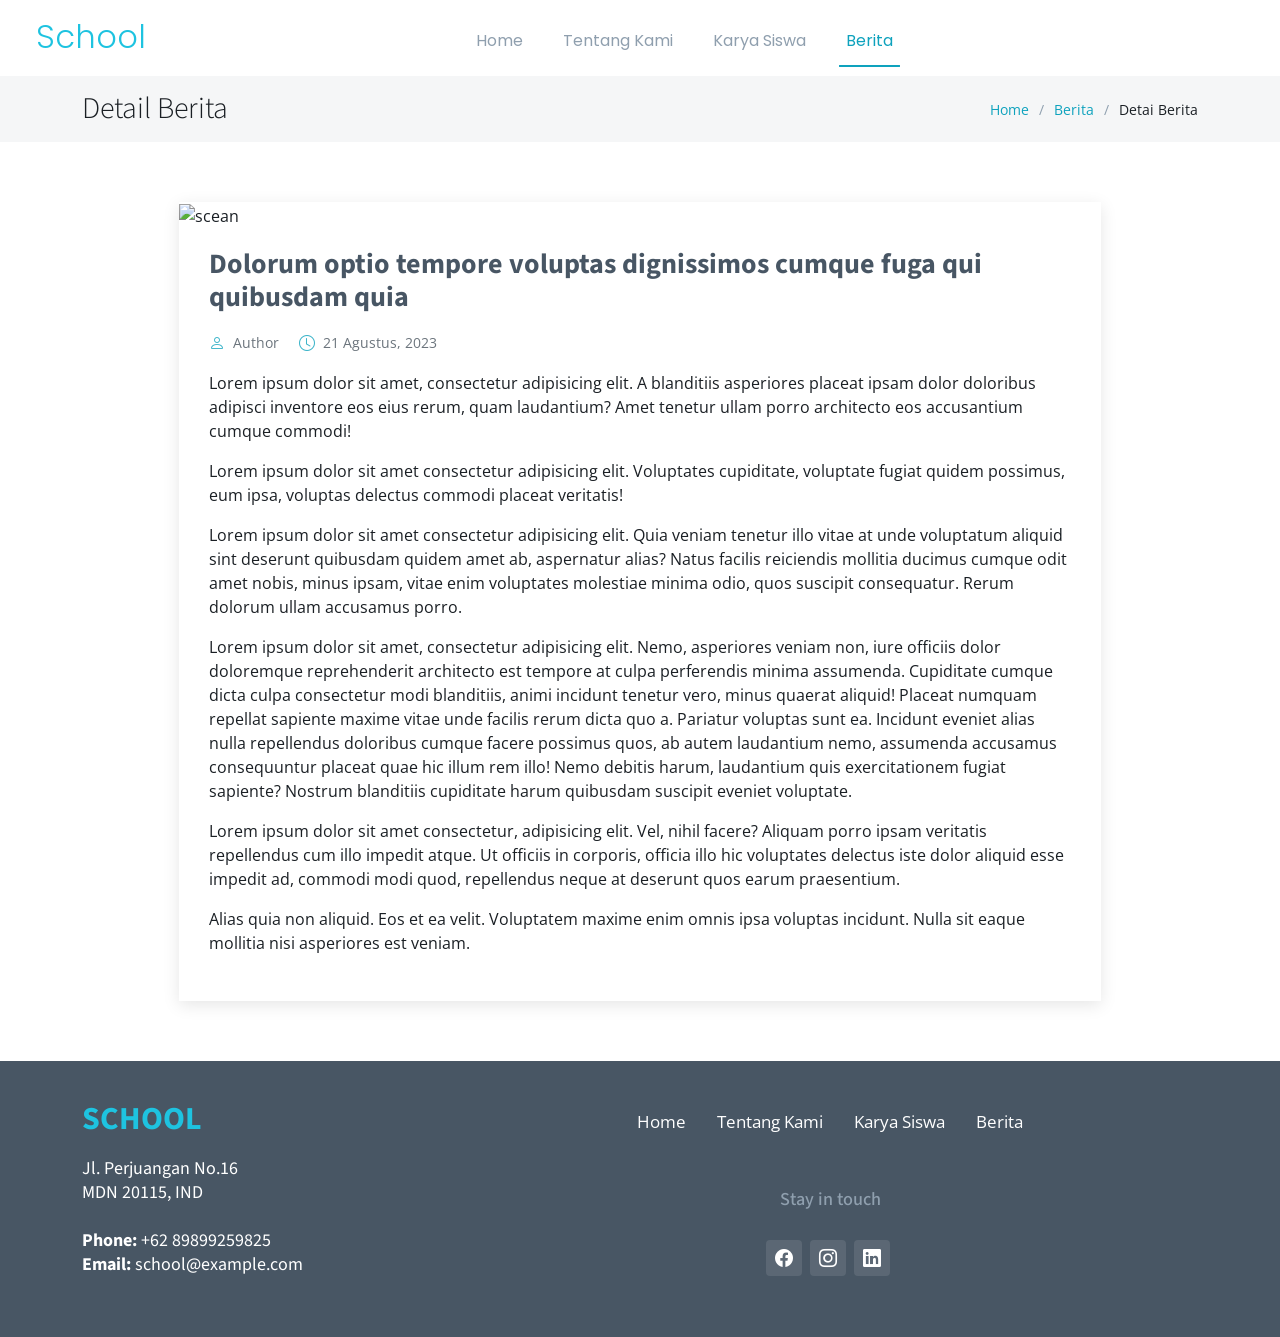
==== berita-detail.html @ 1b482c33 "Initial Commit" ====
<!DOCTYPE html>
<html lang="en">

<head>
  <meta charset="utf-8">
  <meta content="width=device-width, initial-scale=1.0" name="viewport">

  <title>Detail Berita</title>
  <meta content="" name="description">
  <meta content="" name="keywords">


  <link href="assets/img/icons8-popeye-office-m-32.png" rel="icon">

  <link rel="preconnect" href="https://fonts.googleapis.com">
  <link rel="preconnect" href="https://fonts.gstatic.com" crossorigin>
  <link
    href="https://fonts.googleapis.com/css2?family=Open+Sans:ital,wght@0,300;0,400;0,500;0,600;0,700;1,300;1,400;1,500;1,600;1,700&family=Poppins:ital,wght@0,300;0,400;0,500;0,600;0,700;1,300;1,400;1,500;1,600;1,700&family=Source+Sans+Pro:ital,wght@0,300;0,400;0,600;0,700;1,300;1,400;1,600;1,700&display=swap"
    rel="stylesheet">

  <link href="assets/vendor/bootstrap/css/bootstrap.min.css" rel="stylesheet">
  <link href="assets/vendor/bootstrap-icons/bootstrap-icons.css" rel="stylesheet">
  <link href="assets/vendor/aos/aos.css" rel="stylesheet">
  <link href="assets/vendor/glightbox/css/glightbox.min.css" rel="stylesheet">
  <link href="assets/vendor/swiper/swiper-bundle.min.css" rel="stylesheet">

  <link href="assets/css/variables.css" rel="stylesheet">
  <link href="assets/css/main.css" rel="stylesheet">

</head>

<body>

  <header id="header" class="header fixed-top" data-scrollto-offset="0">
    <div class="container-fluid d-flex align-items-center justify-content-between">

      <a href="index.html" class="logo d-flex align-items-center scrollto me-auto me-lg-0">
        <h1 class="ms-4">School</h1>
      </a>

      <nav id="navbar" class="navbar">
        <ul>

          <li><a href="index.html">Home</a></li>

          <li><a class="nav-link scrollto" href="index.html#tentang-kami">Tentang Kami</a></li>
          <li><a class="nav-link scrollto" href="index.html#karya-siswa">Karya Siswa</a></li>
          <li><a class="nav-link active" href="berita.html">Berita</a></li>
          </li>
        </ul>
        <i class="bi bi-list mobile-nav-toggle d-none"></i>
      </nav>

      <a class="btn-getstarted scrollto" style="opacity: 0;" href=""></a>

    </div>
  </header>

  <main id="main">

    <div class="breadcrumbs">
      <div class="container">

        <div class="d-flex justify-content-between align-items-center">
          <h2>Detail Berita</h2>
          <ol>
            <li><a href="index.html">Home</a></li>
            <li><a href="berita.html">Berita</a></li>
            <li>Detai Berita</li>
          </ol>
        </div>

      </div>
    </div>

    <section id="berita" class="berita">
      <div class="container" data-aos="fade-up">

        <div class="row g-5 d-flex justify-content-center">

          <div class="col-lg-10">

            <article class="berita-details">

              <div class="post-img">
                <img src="https://source.unsplash.com/TCpfPxKPOvk/1204x768" alt="scean" class="image-fluid">
              </div>

              <h2 class="title">Dolorum optio tempore voluptas dignissimos cumque fuga qui quibusdam quia</h2>

              <div class="meta-top">
                <ul>
                  <li class="d-flex align-items-center"><i class="bi bi-person"></i> <a
                      href="berita-details.html">Author</a></li>
                  <li class="d-flex align-items-center"><i class="bi bi-clock"></i> <a href="berita-details.html">
                      21 Agustus, 2023</a></li>
                </ul>
              </div>

              <div class="content">
                <p>
                  Lorem ipsum dolor sit amet, consectetur adipisicing elit. A blanditiis asperiores placeat ipsam dolor
                  doloribus adipisci inventore eos eius rerum, quam laudantium? Amet tenetur ullam porro architecto eos
                  accusantium cumque commodi!
                </p>

                <p>
                  Lorem ipsum dolor sit amet consectetur adipisicing elit. Voluptates cupiditate, voluptate fugiat
                  quidem possimus, eum ipsa, voluptas delectus commodi placeat veritatis!
                </p>
                <p>
                  Lorem ipsum dolor sit amet consectetur adipisicing elit. Quia veniam tenetur illo vitae at unde
                  voluptatum aliquid sint deserunt quibusdam quidem amet ab, aspernatur alias? Natus facilis reiciendis
                  mollitia ducimus cumque odit amet nobis, minus ipsam, vitae enim voluptates molestiae minima odio,
                  quos suscipit consequatur. Rerum dolorum ullam accusamus porro.
                </p>
                <p>
                  Lorem ipsum dolor sit amet, consectetur adipisicing elit. Nemo, asperiores veniam non, iure officiis
                  dolor doloremque reprehenderit architecto est tempore at culpa perferendis minima assumenda.
                  Cupiditate cumque dicta culpa consectetur modi blanditiis, animi incidunt tenetur vero, minus quaerat
                  aliquid! Placeat numquam repellat sapiente maxime vitae unde facilis rerum dicta quo a. Pariatur
                  voluptas sunt ea. Incidunt eveniet alias nulla repellendus doloribus cumque facere possimus quos, ab
                  autem laudantium nemo, assumenda accusamus consequuntur placeat quae hic illum rem illo! Nemo debitis
                  harum, laudantium quis exercitationem fugiat sapiente? Nostrum blanditiis cupiditate harum quibusdam
                  suscipit eveniet voluptate.
                </p>
                <p>
                  Lorem ipsum dolor sit amet consectetur, adipisicing elit. Vel, nihil facere? Aliquam porro ipsam
                  veritatis repellendus cum illo impedit atque. Ut officiis in corporis, officia illo hic voluptates
                  delectus iste dolor aliquid esse impedit ad, commodi modi quod, repellendus neque at deserunt quos
                  earum praesentium.</p>
                <p>
                  Alias quia non aliquid. Eos et ea velit. Voluptatem maxime enim omnis ipsa voluptas incidunt. Nulla
                  sit eaque mollitia nisi asperiores est veniam.
                </p>

              </div>

            </article>
          </div>
        </div>

      </div>
    </section>

  </main>
  <footer id="footer" class="footer">

    <div class="footer-content">
      <div class="container">
        <div class="row">

          <div class="col-lg-4 col-md-6">
            <div class="footer-info">
              <h3>School</h3>
              <p>
                Jl. Perjuangan No.16 <br>
                MDN 20115, IND<br><br>
                <strong>Phone:</strong> +62 89899259825<br>
                <strong>Email:</strong> school@example.com<br>
              </p>
            </div>
          </div>
          <div class="col-lg-8 text-center">
            <ul class="list-unstyled nav-links mb-4">
              <li><a href="#">Home</a></li>
              <li><a href="#">Tentang Kami</a></li>
              <li><a href="#">Karya Siswa</a></li>
              <li><a href="#">Berita</a></li>
            </ul>
            <div class="sit">
              <h4>Stay in touch</h4>
            </div>
            <div class="social-links mb-3 mb-lg-0 text-center">
              <a href="#" class="facebook"><i class="bi bi-facebook"></i></a>
              <a href="#" class="instagram"><i class="bi bi-instagram"></i></a>
              <a href="#" class="linkedin"><i class="bi bi-linkedin"></i></a>
            </div>
          </div>
        </div>
      </div>
    </div>
    </div>
  </footer>

  <a href="#" class="scroll-top d-flex align-items-center justify-content-center"><i
      class="bi bi-arrow-up-short"></i></a>

  <div id="preloader"></div>

  <script src="assets/vendor/bootstrap/js/bootstrap.bundle.min.js"></script>
  <script src="assets/vendor/aos/aos.js"></script>
  <script src="assets/vendor/glightbox/js/glightbox.min.js"></script>
  <script src="assets/vendor/isotope-layout/isotope.pkgd.min.js"></script>
  <script src="assets/vendor/swiper/swiper-bundle.min.js"></script>

  <script src="assets/js/main.js"></script>

</body>

</html>
---- assets/css/variables.css ----
:root {

  /* Fonts */
  --font-default: 'Open Sans', system-ui, -apple-system, "Segoe UI", Roboto, "Helvetica Neue", Arial, "Noto Sans", "Liberation Sans", sans-serif, "Apple Color Emoji", "Segoe UI Emoji", "Segoe UI Symbol", "Noto Color Emoji";
  --font-primary: 'Source Sans Pro', sans-serif;
  --font-secondary: 'Poppins', sans-serif;

  /* Default text color */
  --color-default: #1a1f24;
  --color-default-rgb: 26, 31, 36;

  /* Defult links color */
  --color-links: #0ea2bd;
  --color-links-hover: #1ec3e0;

  /* Primay colors */
  --color-primary: #0ea2bd;
  --color-primary-light: #1ec3e0;
  --color-primary-dark: #0189a1;

  --color-primary-rgb: 14, 162, 189;
  --color-primary-light-rgb: 30, 195, 224;
  --color-primary-dark-rgb: 1, 137, 161;

  /* Secondary colors */
  --color-secondary: #485664;
  --color-secondary-light: #8f9fae;
  --color-secondary-dark: #3a4753;

  --color-secondary-rgb: 72, 86, 100;
  --color-secondary-light-rgb: 143, 159, 174;
  --color-secondary-dark-rgb: 58, 71, 83;

  /* General colors */
  --color-blue: #0d6efd;
  --color-blue-rgb: 13, 110, 253;

  --color-indigo: #6610f2;
  --color-indigo-rgb: 102, 16, 242;

  --color-purple: #6f42c1;
  --color-purple-rgb: 111, 66, 193;

  --color-pink: #f3268c;
  --color-pink-rgb: 243, 38, 140;

  --color-red: #df1529;
  --color-red-rgb: 223, 21, 4;

  --color-orange: #fd7e14;
  --color-orange-rgb: 253, 126, 20;

  --color-yellow: #ffc107;
  --color-yellow-rgb: 255, 193, 7;

  --color-green: #059652;
  --color-green-rgb: 5, 150, 82;

  --color-teal: #20c997;
  --color-teal-rgb: 32, 201, 151;

  --color-cyan: #0dcaf0;
  --color-cyan-rgb: 13, 202, 240;

  --color-white: #ffffff;
  --color-white-rgb: 255, 255, 255;

  --color-gray: #6c757d;
  --color-gray-rgb: 108, 117, 125;

  --color-black: #000000;
  --color-black-rgb: 0, 0, 0;

}

/*--------------------------------------------------------------
# 2. Override default Bootstrap variables
--------------------------------------------------------------*/
:root {

  --bs-blue: var(--color-blue);
  --bs-indigo: var(--color-indigo);
  --bs-purple: var(--color-purple);
  --bs-pink: var(--color-pink);
  --bs-red: var(--color-red);
  --bs-orange: var(--color-orange);
  --bs-yellow: var(--color-yellow);
  --bs-green: var(--color-green);
  --bs-teal: var(--color-teal);
  --bs-cyan: var(--color-cyan);
  --bs-white: var(--color-white);
  --bs-gray: var(--color-gray);
  --bs-gray-dark: #343a40;
  --bs-gray-100: #f8f9fa;
  --bs-gray-200: #e9ecef;
  --bs-gray-300: #dee2e6;
  --bs-gray-400: #ced4da;
  --bs-gray-500: #adb5bd;
  --bs-gray-600: #6c757d;
  --bs-gray-700: #495057;
  --bs-gray-800: #343a40;
  --bs-gray-900: #212529;
  --bs-primary: var(--color-blue);
  --bs-secondary: var(--color-blue);
  --bs-success: #198754;
  --bs-info: #0dcaf0;
  --bs-warning: #ffc107;
  --bs-danger: #dc3545;
  --bs-light: #f8f9fa;
  --bs-dark: #212529;
  --bs-primary-rgb: var(--color-primary-rgb);
  --bs-secondary-rgb: var(--color-secondary-rgb);
  --bs-success-rgb: 25, 135, 84;
  --bs-info-rgb: 13, 202, 240;
  --bs-warning-rgb: 255, 193, 7;
  --bs-danger-rgb: 220, 53, 69;
  --bs-light-rgb: 248, 249, 250;
  --bs-dark-rgb: 33, 37, 41;
  --bs-white-rgb: var(--color-white-rgb);
  --bs-black-rgb: var(--color-black-rgb);
  --bs-body-color-rgb: var(--color-default-rgb);
  --bs-body-bg-rgb: 255, 255, 255;
  --bs-font-sans-serif: var(--font-default);
  --bs-font-monospace: SFMono-Regular, Menlo, Monaco, Consolas, "Liberation Mono", "Courier New", monospace;
  --bs-gradient: linear-gradient(180deg, rgba(255, 255, 255, 0.15), rgba(255, 255, 255, 0));
  --bs-body-font-family: var(--font-default);
  --bs-body-font-size: 1rem;
  --bs-body-font-weight: 400;
  --bs-body-line-height: 1.5;
  --bs-body-color: var(--color-default);
  --bs-body-bg: #fff;

}

/*--------------------------------------------------------------
# 3. Set color and background class names
--------------------------------------------------------------*/
/* Fonts */
.font-default {
  font-family: var(--font-default) !important;
}

.font-primary {
  font-family: var(--font-primary) !important;
}

.font-secondary {
  font-family: var(--font-secondary) !important;
}

/* Text Colors */
.color-default {
  color: var(--color-default) !important;
}

.color-links {
  color: var(--color-links) !important;
}

.color-links:hover {
  color: var(--color-links-hover) !important;
}

.color-primary {
  color: var(--color-primary) !important;
}

.color-primary-light {
  color: var(--color-primary-light) !important;
}

.color-primary-dark {
  color: var(--color-primary-dark) !important;
}

.color-secondary {
  color: var(--color-secondary) !important;
}

.color-secondary-light {
  color: var(--color-secondary-light) !important;
}

.color-secondary-dark {
  color: var(--color-secondary-dark) !important;
}

.color-blue {
  color: var(--color-blue) !important;
}

.color-indigo {
  color: var(--color-indigo) !important;
}

.color-purple {
  color: var(--color-purple) !important;
}

.color-pink {
  color: var(--color-pink) !important;
}

.color-red {
  color: var(--color-red) !important;
}

.color-orange {
  color: var(--color-orange) !important;
}

.color-yellow {
  color: var(--color-yellow) !important;
}

.color-green {
  color: var(--color-green) !important;
}

.color-teal {
  color: var(--color-teal) !important;
}

.color-cyan {
  color: var(--color-cyan) !important;
}

.color-white {
  color: var(--color-white) !important;
}

.color-gray {
  color: var(--color-gray) !important;
}

.color-black {
  color: var(--color-black) !important;
}

/* Background Colors */
.bg-default {
  background-color: var(--color-default) !important;
}

.bg-primary {
  background-color: var(--color-primary) !important;
}

.bg-primary-light {
  background-color: var(--color-primary-light) !important;
}

.bg-primary-dark {
  background-color: var(--color-primary-dark) !important;
}

.bg-secondary {
  background-color: var(--color-secondary) !important;
}

.bg-secondary-light {
  background-color: var(--color-secondary-light) !important;
}

.bg-secondary-dark {
  background-color: var(--color-secondary-dark) !important;
}

.bg-blue {
  background-color: var(--color-blue) !important;
}

.bg-indigo {
  background-color: var(--color-indigo) !important;
}

.bg-purple {
  background-color: var(--color-purple) !important;
}

.bg-pink {
  background-color: var(--color-pink) !important;
}

.bg-red {
  background-color: var(--color-red) !important;
}

.bg-orange {
  background-color: var(--color-orange) !important;
}

.bg-yellow {
  background-color: var(--color-yellow) !important;
}

.bg-green {
  background-color: var(--color-green) !important;
}

.bg-teal {
  background-color: var(--color-teal) !important;
}

.bg-cyan {
  background-color: var(--color-cyan) !important;
}

.bg-white {
  background-color: var(--color-white) !important;
}

.bg-gray {
  background-color: var(--color-gray) !important;
}

.bg-black {
  background-color: var(--color-black) !important;
}
---- assets/css/main.css ----
/*--------------------------------------------------------------
# General
--------------------------------------------------------------*/
:root {
  scroll-behavior: smooth;
}

a {
  color: var(--color-links);
  text-decoration: none;
}

a:hover {
  color: var(--color-links-hover);
  text-decoration: none;
}

h1,
h2,
h3,
h4,
h5,
h6 {
  font-family: var(--font-primary);
}

/*--------------------------------------------------------------
# Preloader
--------------------------------------------------------------*/
/* #preloader {
  position: fixed;
  inset: 0;
  z-index: 9999;
  overflow: hidden;
  background: var(--color-white);
  transition: all 0.6s ease-out;
  width: 100%;
  height: 100vh;
}

#preloader:before,
#preloader:after {
  content: "";
  position: absolute;
  border: 4px solid var(--color-primary);
  border-radius: 50%;
  animation: animate-preloader 2s cubic-bezier(0, 0.2, 0.8, 1) infinite;
}

#preloader:after {
  animation-delay: -0.5s;
} */

@keyframes animate-preloader {
  0% {
    width: 10px;
    height: 10px;
    top: calc(50% - 5px);
    left: calc(50% - 5px);
    opacity: 1;
  }

  100% {
    width: 72px;
    height: 72px;
    top: calc(50% - 36px);
    left: calc(50% - 36px);
    opacity: 0;
  }
}

/*--------------------------------------------------------------
# Sections & Section Header
--------------------------------------------------------------*/
section {
  padding: 60px 0;
  overflow: hidden;
}

.section-header {
  text-align: center;
  padding-bottom: 40px;
}

.section-header h2 {
  font-size: 48px;
  font-weight: 300;
  margin-bottom: 20px;
  color: var(--color-secondary);
}

.section-header p {
  margin: 0 auto;
  color: var(--color-secondary-light);
}

@media (min-width: 1280px) {
  .section-header p {
    max-width: 80%;
  }
}

/*--------------------------------------------------------------
# Breadcrumbs
--------------------------------------------------------------*/
.breadcrumbs {
  padding: 15px 0;
  background: rgba(var(--color-secondary-rgb), 0.05);
  min-height: 40px;
  margin-top: 76px;
}

.breadcrumbs h2 {
  font-size: 30px;
  font-weight: 300;
  margin: 0;
}

.breadcrumbs ol {
  display: flex;
  flex-wrap: wrap;
  list-style: none;
  padding: 0;
  margin: 0;
  font-size: 14px;
}

.breadcrumbs ol li+li {
  padding-left: 10px;
}

.breadcrumbs ol li+li::before {
  display: inline-block;
  padding-right: 10px;
  color: var(--color-secondary-light);
  content: "/";
}

@media (max-width: 992px) {
  .breadcrumbs .d-flex {
    display: block !important;
  }

  .breadcrumbs h2 {
    margin-bottom: 10px;
    font-size: 24px;
  }

  .breadcrumbs ol {
    display: block;
  }

  .breadcrumbs ol li {
    display: inline-block;
  }
}

/*--------------------------------------------------------------
# Scroll top button
--------------------------------------------------------------*/
.scroll-top {
  position: fixed;
  visibility: hidden;
  opacity: 0;
  right: 15px;
  bottom: 15px;
  z-index: 995;
  background: var(--color-primary);
  width: 40px;
  height: 40px;
  border-radius: 4px;
  transition: all 0.4s;
}

.scroll-top i {
  font-size: 24px;
  color: var(--color-white);
  line-height: 0;
}

.scroll-top:hover {
  background: rgba(var(--color-primary-rgb), 0.85);
  color: var(--color-white);
}

.scroll-top.active {
  visibility: visible;
  opacity: 1;
}

/*--------------------------------------------------------------
# Disable aos animation delay on mobile devices
--------------------------------------------------------------*/
@media screen and (max-width: 768px) {
  [data-aos-delay] {
    transition-delay: 0 !important;
  }
}

/*--------------------------------------------------------------
# Header
--------------------------------------------------------------*/
.header {
  padding: 15px 0;
  transition: all 0.5s;
  z-index: 997;
}

.header.sticked {
  background: var(--color-white);
  box-shadow: 0px 2px 20px rgba(var(--color-secondary-rgb), 0.1);
}

.header .logo img {
  max-height: 40px;
  margin-right: 6px;
}

.header .logo h1 {
  font-size: 32px;
  font-weight: 300;
  color: var(--color-primary-light);
  font-family: var(--font-secondary);
}

.header .logo h1 span {
  color: var(--color-primary);
  font-weight: 500;
}

.header .btn-getstarted,
.header .btn-getstarted:focus {
  font-size: 16px;
  color: var(--color-white);
  background: var(--color-primary);
  padding: 8px 23px;
  border-radius: 4px;
  transition: 0.3s;
  font-family: var(--font-secondary);
}

.header .btn-getstarted:hover,
.header .btn-getstarted:focus:hover {
  color: var(--color-white);
  background: rgba(var(--color-primary-rgb), 0.85);
}

@media (max-width: 1279px) {

  .header .btn-getstarted,
  .header .btn-getstarted:focus {
    margin-right: 50px;
  }
}

/*--------------------------------------------------------------
# Desktop Navigation 
--------------------------------------------------------------*/
@media (min-width: 1280px) {
  .navbar {
    padding: 0;
    position: relative;
  }

  .navbar ul {
    margin: 0;
    padding: 0;
    display: flex;
    list-style: none;
    align-items: center;
  }

  .navbar li {
    position: relative;
  }

  .navbar>ul>li {
    white-space: nowrap;
  }

  .navbar a,
  .navbar a:focus {
    display: flex;
    align-items: center;
    justify-content: space-between;
    padding: 14px 20px;
    font-family: var(--font-secondary);
    font-size: 16px;
    font-weight: 400;
    color: var(--color-secondary-light);
    white-space: nowrap;
    transition: 0.3s;
    position: relative;
  }

  .navbar a i,
  .navbar a:focus i {
    font-size: 12px;
    line-height: 0;
    margin-left: 5px;
  }

  .navbar>ul>li>a:before {
    content: "";
    position: absolute;
    width: 100%;
    height: 2px;
    bottom: 0;
    left: 0;
    background-color: var(--color-primary);
    visibility: hidden;
    transition: all 0.3s ease-in-out 0s;
    transform: scaleX(0);
    transition: all 0.3s ease-in-out 0s;
  }

  .navbar a:hover:before,
  .navbar li:hover>a:before,
  .navbar .active:before {
    visibility: visible;
    transform: scaleX(0.7);
  }

  .navbar a:hover,
  .navbar .active,
  .navbar .active:focus,
  .navbar li:hover>a {
    color: var(--color-primary);
  }

  .navbar .dropdown a:hover:before,
  .navbar .dropdown:hover>a:before,
  .navbar .dropdown .active:before {
    visibility: hidden;
  }

  .navbar .dropdown a:hover,
  .navbar .dropdown .active,
  .navbar .dropdown .active:focus,
  .navbar .dropdown:hover>a {
    color: var(--color-white);
    background: var(--color-secondary);
  }

  .navbar .dropdown ul {
    display: block;
    position: absolute;
    left: 0;
    top: 100%;
    margin: 0;
    padding: 0 0 10px 0;
    z-index: 99;
    opacity: 0;
    visibility: hidden;
    background: var(--color-secondary);
    transition: 0.3s;
  }

  .navbar .dropdown ul li {
    min-width: 200px;
  }

  .navbar .dropdown ul a {
    padding: 10px 20px;
    font-size: 15px;
    text-transform: none;
    font-weight: 400;
    color: rgba(var(--color-white-rgb), 0.5);
  }

  .navbar .dropdown ul a i {
    font-size: 12px;
  }

  .navbar .dropdown ul a:hover,
  .navbar .dropdown ul .active,
  .navbar .dropdown ul .active:hover,
  .navbar .dropdown ul li:hover>a {
    color: var(--color-white);
    background: var(--color-primary);
  }

  .navbar .dropdown:hover>ul {
    opacity: 1;
    visibility: visible;
  }

  .navbar .megamenu {
    position: static;
  }

  .navbar .megamenu ul {
    right: 0;
    padding: 10px;
    display: flex;
  }

  .navbar .megamenu ul li {
    flex: 1;
  }

  .navbar .megamenu ul li a,
  .navbar .megamenu ul li:hover>a {
    color: rgba(var(--color-white-rgb), 0.5);
    background: none;
  }

  .navbar .megamenu ul li a:hover,
  .navbar .megamenu ul li .active,
  .navbar .megamenu ul li .active:hover {
    color: var(--color-white);
    background: var(--color-primary);
  }

  .navbar .dropdown .dropdown ul {
    top: 0;
    left: calc(100% - 30px);
    visibility: hidden;
  }

  .navbar .dropdown .dropdown:hover>ul {
    opacity: 1;
    top: 0;
    left: 100%;
    visibility: visible;
  }
}

@media (min-width: 1280px) and (max-width: 1366px) {
  .navbar .dropdown .dropdown ul {
    left: -90%;
  }

  .navbar .dropdown .dropdown:hover>ul {
    left: -100%;
  }
}

/*--------------------------------------------------------------
# Mobile Navigation
--------------------------------------------------------------*/
@media (max-width: 1279px) {
  .navbar {
    position: fixed;
    top: 0;
    left: -100%;
    width: calc(100% - 70px);
    bottom: 0;
    transition: 0.3s;
    z-index: 9997;
  }

  .navbar ul {
    position: absolute;
    inset: 0;
    padding: 10px 0;
    margin: 0;
    background: rgba(var(--color-secondary-rgb), 0.9);
    overflow-y: auto;
    transition: 0.3s;
    z-index: 9998;
  }

  .navbar a,
  .navbar a:focus {
    display: flex;
    align-items: center;
    justify-content: space-between;
    padding: 12px 20px;
    font-size: 16px;
    font-weight: 500;
    color: rgba(var(--color-white-rgb), 0.7);
    white-space: nowrap;
    transition: 0.3s;
  }

  .navbar a i,
  .navbar a:focus i {
    font-size: 12px;
    line-height: 0;
    margin-left: 5px;
  }

  .navbar a:hover,
  .navbar .active,
  .navbar .active:focus,
  .navbar li:hover>a {
    color: var(--color-white);
  }

  .navbar .dropdown ul,
  .navbar .dropdown .dropdown ul {
    position: static;
    display: none;
    padding: 10px 0;
    margin: 10px 20px;
    transition: all 0.5s ease-in-out;
    border: 1px solid rgba(var(--color-secondary-light-rgb), 0.3);
  }

  .navbar .dropdown>.dropdown-active,
  .navbar .dropdown .dropdown>.dropdown-active {
    display: block;
  }

  .mobile-nav-toggle {
    display: block !important;
    color: var(--color-secondary);
    font-size: 28px;
    cursor: pointer;
    line-height: 0;
    transition: 0.5s;
    position: fixed;
    top: 20px;
    z-index: 9999;
    right: 20px;
  }

  .mobile-nav-toggle.bi-x {
    color: var(--color-white);
  }

  .mobile-nav-active {
    overflow: hidden;
    z-index: 9995;
    position: relative;
  }

  .mobile-nav-active .navbar {
    left: 0;
  }

  .mobile-nav-active .navbar:before {
    content: "";
    position: fixed;
    inset: 0;
    background: rgba(var(--color-secondary-rgb), 0.8);
    z-index: 9996;
  }
}

/*--------------------------------------------------------------
# Index
--------------------------------------------------------------*/

.hero-fullscreen {
  width: 100%;
  min-height: 100vh;
  background: url("../img/bubs.jpg") center center;
  background-size: cover;
  position: relative;
  padding: 120px 0 60px;
}


.hero-fullscreen:before {
  content: "";
  background: rgba(var(--color-black-rgb), 0.65);
  position: absolute;
  inset: 0;
}

@media (min-width: 1365px) {
  .hero-fullscreen {
    background-attachment: fixed;
  }
}

.hero-fullscreen h2 {
  margin: 0 0 10px 0;
  font-size: 48px;
  font-weight: 300;
  color: var(--bs-gray-100);
  font-family: var(--font-secondary);
}

.hero-fullscreen h2 span {
  color: var(--color-primary);
}

.hero-fullscreen p {
  color: var(--color-secondary-light);
  margin: 0 0 30px 0;
  font-size: 20px;
  font-weight: 400;
}

.hero-fullscreen .btn-get-started {
  font-size: 16px;
  font-weight: 400;
  display: inline-block;
  padding: 10px 28px;
  border-radius: 4px;
  transition: 0.5s;
  color: var(--color-white);
  background: var(--color-primary);
  font-family: var(--font-secondary);
}

.hero-fullscreen .btn-get-started:hover {
  background: rgba(var(--color-primary-rgb), 0.8);
}

.hero-fullscreen .btn-watch-video {
  font-size: 16px;
  transition: 0.5s;
  margin-left: 25px;
  font-family: var(--font-secondary);
  color: var(--color-secondary);
  font-weight: 600;
}

.hero-fullscreen .btn-watch-video i {
  color: var(--color-primary);
  font-size: 32px;
  transition: 0.3s;
  line-height: 0;
  margin-right: 8px;
}

.hero-fullscreen .btn-watch-video:hover {
  color: var(--color-primary);
}

.hero-fullscreen .btn-watch-video:hover i {
  color: rgba(var(--color-primary-rgb), 0.8);
}

@media (max-width: 640px) {
  .hero-fullscreen h2 {
    font-size: 32px;
  }

  .hero-fullscreen p {
    font-size: 18px;
    margin-bottom: 30px;
  }

  .hero-fullscreen .btn-get-started,
  .hero-fullscreen .btn-watch-video {
    font-size: 14px;
  }
}

/*--------------------------------------------------------------
# Static Hero Section
--------------------------------------------------------------*/
.hero-static {
  width: 100%;
  min-height: 50vh;
  background: url("../img/hero-bg.png") center center;
  background-size: cover;
  position: relative;
  padding: 120px 0 60px;
}

.hero-static h2 {
  margin: 0 0 10px 0;
  font-size: 48px;
  font-weight: 300;
  color: var(--color-secondary);
  font-family: var(--font-secondary);
}

.hero-static h2 span {
  color: var(--color-primary);
}

.hero-static p {
  color: rgba(var(--color-secondary-rgb), 0.8);
  margin: 0 0 30px 0;
  font-size: 20px;
  font-weight: 400;
}

.hero-static .btn-get-started {
  font-size: 16px;
  font-weight: 400;
  display: inline-block;
  padding: 10px 28px;
  border-radius: 4px;
  transition: 0.5s;
  color: var(--color-white);
  background: var(--color-primary);
  font-family: var(--font-secondary);
}

.hero-static .btn-get-started:hover {
  background: rgba(var(--color-primary-rgb), 0.8);
}

.hero-static .btn-watch-video {
  font-size: 16px;
  transition: 0.5s;
  margin-left: 25px;
  font-family: var(--font-secondary);
  color: var(--color-secondary);
  font-weight: 600;
}

.hero-static .btn-watch-video i {
  color: var(--color-primary);
  font-size: 32px;
  transition: 0.3s;
  line-height: 0;
  margin-right: 8px;
}

.hero-static .btn-watch-video:hover {
  color: var(--color-primary);
}

.hero-static .btn-watch-video:hover i {
  color: rgba(var(--color-primary-rgb), 0.8);
}

@media (max-width: 640px) {
  .hero-static h2 {
    font-size: 32px;
  }

  .hero-static p {
    font-size: 18px;
    margin-bottom: 30px;
  }

  .hero-static .btn-get-started,
  .hero-static .btn-watch-video {
    font-size: 14px;
  }
}

/*--------------------------------------------------------------
# Featured Services Section
--------------------------------------------------------------*/
.featured-services .service-item {
  padding: 30px;
  transition: all ease-in-out 0.4s;
  background: var(--color-white);
  height: 100%;
}

.featured-services .service-item .icon {
  margin-bottom: 10px;
}

.featured-services .service-item .icon i {
  color: var(--color-primary);
  font-size: 36px;
  transition: 0.3s;
}

.featured-services .service-item h4 {
  font-weight: 600;
  margin-bottom: 15px;
  font-size: 24px;
}

.featured-services .service-item h4 a {
  color: var(--color-secondary);
  transition: ease-in-out 0.3s;
}

.featured-services .service-item p {
  line-height: 24px;
  font-size: 14px;
  margin-bottom: 0;
}

.featured-services .service-item:hover {
  transform: translateY(-10px);
  box-shadow: 0px 0 60px 0 rgba(var(--color-secondary-rgb), 0.1);
}

.featured-services .service-item:hover h4 a {
  color: var(--color-primary);
}

/*--------------------------------------------------------------
# About Section
--------------------------------------------------------------*/
.about .about-img {
  position: relative;
  margin: 60px 0 0 60px;
}

.about .about-img:before {
  position: absolute;
  inset: -60px 0 0 -60px;
  z-index: -1;
  content: "";
  background: url("../img/about-bg.png") top left;
  background-repeat: no-repeat;
}

@media (max-width: 575px) {
  .about .about-img {
    margin: 30px 0 0 30px;
  }

  .about .about-img:before {
    inset: -30px 0 0 -30px;
  }
}

.about h3 {
  color: var(--color-secondary);
  font-family: var(--font-secondary);
  font-weight: 300;
  font-size: 32px;
  margin-bottom: 20px;
}

@media (max-width: 768px) {
  .about h3 {
    font-size: 28px;
  }
}

.about .nav-pills {
  border-bottom: 1px solid rgba(var(--color-secondary-rgb), 0.2);
}

.about .nav-pills li+li {
  margin-left: 40px;
}

.about .nav-link {
  background: none;
  font-size: 18px;
  font-weight: 400;
  color: var(--color-secondary);
  padding: 12px 0;
  margin-bottom: -2px;
  border-radius: 0;
  font-family: var(--font-secondary);
}

.about .nav-link.active {
  color: var(--color-primary);
  background: none;
  border-bottom: 3px solid var(--color-primary);
}

@media (max-width: 575px) {
  .about .nav-link {
    font-size: 16px;
  }
}

.about .tab-content h4 {
  font-size: 18px;
  margin: 0;
  font-weight: 700;
  color: var(--color-secondary);
}

.about .tab-content i {
  font-size: 22px;
  line-height: 0;
  margin-right: 8px;
  color: var(--color-primary);
}

/*--------------------------------------------------------------
# Clients Section
--------------------------------------------------------------*/
.clients {
  padding: 0 0 60px 0;
}

.clients .swiper-slide img {
  opacity: 0.5;
  transition: 0.3s;
  filter: grayscale(100);
}

.clients .swiper-slide img:hover {
  filter: none;
  opacity: 1;
}

/*--------------------------------------------------------------
# Call To Action Section
--------------------------------------------------------------*/
.tentang-kami {
  padding: 0;
  margin-bottom: 60px;
}

.tentang-kami .container {
  padding: 80px;
  background: rgba(var(--color-secondary-rgb), 0.1);
  border-radius: 15px;
}

@media (max-width: 992px) {
  .tentang-kami .container {
    padding: 60px;
  }
}

.tentang-kami .content p {
  color: var(--color-secondary);
  font-weight: 600;
  font-size: 22px;
}

.tentang-kami .content .tentang-kami-btn {
  color: var(--color-white);
  font-weight: 500;
  font-size: 16px;
  display: inline-block;
  padding: 12px 40px;
  border-radius: 5px;
  transition: 0.5s;
  margin-top: 10px;
  background: rgba(var(--color-primary-dark-rgb), 0.9);
}

.tentang-kami span {
  color: var(--color-primary);
  font-weight: 500;
}

.tentang-kami h2 {
  padding-top: 75px;
  font-weight: 500;
}

.tentang-kami .content .tentang-kami-btn:hover {
  background: var(--color-primary);
}

.tentang-kami .img {
  position: relative;
}

.tentang-kami .img:before {
  content: "";
  position: absolute;
  inset: 0;
  background: rgba(var(--color-white-rgb), 0.5);
  border-radius: 15px;
  transform: rotate(12deg);
}

.tentang-kami .img:after {
  content: "";
  position: absolute;
  inset: 0;
  background: rgba(var(--color-white-rgb), 0.9);
  border-radius: 15px;
  transform: rotate(6deg);
}

.tentang-kami .img img {
  position: relative;
  z-index: 3;
  border-radius: 15px;
}

/*--------------------------------------------------------------
# On Focus Section
--------------------------------------------------------------*/
.onfocus {
  padding: 0;
}

.onfocus .video-play {
  min-height: 400px;
  background: linear-gradient(rgba(var(--color-black-rgb), 0.4), rgba(var(--color-black-rgb), 0.7)), url("../img/onfocus-video-bg.jpg") center center;
  background-size: cover;
}

.onfocus .content {
  background: linear-gradient(rgba(var(--color-secondary-rgb), 0.5), rgba(var(--color-secondary-rgb), 0.8)), url("../img/onfocus-content-bg.jpg") center center;
  background-size: cover;
  color: rgba(var(--color-white-rgb), 0.8);
  padding: 40px;
}

@media (min-width: 768px) {
  .onfocus .content {
    padding: 80px;
  }
}

.onfocus .content h3 {
  font-weight: 600;
  font-size: 32px;
  color: var(--color-white);
}

.onfocus .content ul {
  list-style: none;
  padding: 0;
}

.onfocus .content ul li {
  padding-bottom: 10px;
}

.onfocus .content ul i {
  font-size: 20px;
  padding-right: 4px;
  color: var(--color-primary);
}

.onfocus .content p:last-child {
  margin-bottom: 0;
}

.onfocus .content .read-more {
  font-family: var(--font-primary);
  font-weight: 500;
  font-size: 16px;
  letter-spacing: 1px;
  padding: 12px 24px;
  border-radius: 5px;
  transition: 0.3s;
  display: -nline-flex;
  align-items: center;
  justify-content: center;
  color: var(--color-white);
  background: var(--color-primary);
}

.onfocus .content .read-more i {
  font-size: 18px;
  margin-left: 5px;
  line-height: 0;
  transition: 0.3s;
}

.onfocus .content .read-more:hover {
  background: rgba(var(--color-primary-rgb), 0.9);
  padding-right: 19px;
}

.onfocus .content .read-more:hover i {
  margin-left: 10px;
}

.onfocus .play-btn {
  width: 94px;
  height: 94px;
  background: radial-gradient(var(--color-primary) 50%, rgba(var(--color-primary-rgb), 0.4) 52%);
  border-radius: 50%;
  display: block;
  position: absolute;
  left: calc(50% - 47px);
  top: calc(50% - 47px);
  overflow: hidden;
}

.onfocus .play-btn:before {
  content: "";
  position: absolute;
  width: 120px;
  height: 120px;
  animation-delay: 0s;
  animation: pulsate-btn 2s;
  animation-direction: forwards;
  animation-iteration-count: infinite;
  animation-timing-function: steps;
  opacity: 1;
  border-radius: 50%;
  border: 5px solid rgba(var(--color-primary-rgb), 0.7);
  top: -15%;
  left: -15%;
  background: rgba(198, 16, 0, 0);
}

.onfocus .play-btn:after {
  content: "";
  position: absolute;
  left: 50%;
  top: 50%;
  transform: translateX(-40%) translateY(-50%);
  width: 0;
  height: 0;
  border-top: 10px solid transparent;
  border-bottom: 10px solid transparent;
  border-left: 15px solid var(--color-white);
  z-index: 100;
  transition: all 400ms cubic-bezier(0.55, 0.055, 0.675, 0.19);
}

.onfocus .play-btn:hover:before {
  content: "";
  position: absolute;
  left: 50%;
  top: 50%;
  transform: translateX(-40%) translateY(-50%);
  width: 0;
  height: 0;
  border: none;
  border-top: 10px solid transparent;
  border-bottom: 10px solid transparent;
  border-left: 15px solid var(--color-white);
  z-index: 200;
  animation: none;
  border-radius: 0;
}

.onfocus .play-btn:hover:after {
  border-left: 15px solid var(--color-primary);
  transform: scale(20);
}

@keyframes pulsate-btn {
  0% {
    transform: scale(0.6, 0.6);
    opacity: 1;
  }

  100% {
    transform: scale(1, 1);
    opacity: 0;
  }
}

/*--------------------------------------------------------------
# Features Section
--------------------------------------------------------------*/
.features .nav-tabs {
  border: 0;
}

.features .nav-link {
  border: 0;
  padding: 25px 20px;
  color: var(--color-secondary);
  box-shadow: 5px 5px 25px rgba(var(--color-secondary-rgb), 0.15);
  border-radius: 0;
  display: flex;
  align-items: center;
  justify-content: center;
  flex-direction: column;
  transition: 0s;
  cursor: pointer;
  height: 100%;
}

.features .nav-link i {
  font-size: 32px;
  line-height: 0;
}

.features .nav-link h4 {
  font-size: 20px;
  font-weight: 600;
  margin: 10px 0 0 0;
  color: var(--color-secondary);
}

.features .nav-link:hover {
  color: var(--color-primary);
}

.features .nav-link.active {
  transition: 0.3s;
  background: var(--color-secondary) linear-gradient(rgba(var(--color-primary-rgb), 0.95), rgba(var(--color-primary-rgb), 0.6));
  border-color: var(--color-primary);
}

.features .nav-link.active h4 {
  color: var(--color-white);
}

.features .nav-link.active i {
  color: var(--color-white) !important;
}

.features .tab-content {
  margin-top: 30px;
}

.features .tab-pane.active {
  animation: fadeIn 0.5s ease-out;
}

.features .tab-pane h3 {
  font-weight: 600;
  font-size: 36px;
  color: var(--color-secondary);
}

.features .tab-pane ul {
  list-style: none;
  padding: 0;
}

.features .tab-pane ul li {
  padding-bottom: 10px;
}

.features .tab-pane ul i {
  font-size: 24px;
  margin-right: 4px;
  color: var(--color-primary);
}

.features .tab-pane p:last-child {
  margin-bottom: 0;
}

@keyframes fadeIn {
  0% {
    opacity: 0;
  }

  100% {
    opacity: 1;
  }
}

/*--------------------------------------------------------------
# Services Section
--------------------------------------------------------------*/
.services .img {
  border-radius: 8px;
  overflow: hidden;
}

.services .img img {
  transition: 0.6s;
}

.services .details {
  padding: 50px 30px;
  margin: -100px 30px 0 30px;
  transition: all ease-in-out 0.3s;
  background: var(--color-white);
  position: relative;
  background: rgba(var(--color-white-rgb), 0.9);
  text-align: center;
  border-radius: 8px;
  box-shadow: 0px 0 25px rgba(var(--color-black-rgb), 0.1);
}

.services .details .icon {
  margin: 0;
  width: 72px;
  height: 72px;
  background: var(--color-primary);
  border-radius: 50px;
  display: flex;
  align-items: center;
  justify-content: center;
  margin-bottom: 20px;
  color: var(--color-white);
  font-size: 28px;
  transition: ease-in-out 0.3s;
  position: absolute;
  top: -36px;
  left: calc(50% - 36px);
  border: 6px solid var(--color-white);
}

.services .details h3 {
  color: var(--color-default);
  font-weight: 700;
  margin: 10px 0 15px 0;
  font-size: 22px;
  transition: ease-in-out 0.3s;
}

.services .details p {
  line-height: 24px;
  font-size: 14px;
  margin-bottom: 0;
}

.services .service-item:hover .details h3 {
  color: var(--color-primary);
}

.services .service-item:hover .details .icon {
  background: var(--color-white);
  border: 2px solid var(--color-primary);
}

.services .service-item:hover .details .icon i {
  color: var(--color-primary);
}

.services .service-item:hover .img img {
  transform: scale(1.2);
}

/*--------------------------------------------------------------
# Testimonials Section
--------------------------------------------------------------*/
.testimonials {
  padding: 80px 0;
  background: url("../img/testimonials-bg.jpg") no-repeat;
  background-position: center center;
  background-size: cover;
  position: relative;
}

.testimonials::before {
  content: "";
  position: absolute;
  inset: 0;
  background: rgba(var(--color-secondary-dark-rgb), 0.8);
}

.testimonials .section-header {
  margin-bottom: 40px;
}

.testimonials .testimonials-carousel,
.testimonials .testimonials-slider {
  overflow: hidden;
}

.testimonials .testimonial-item {
  text-align: center;
  color: var(--color-white);
}

.testimonials .testimonial-item .testimonial-img {
  width: 100px;
  border-radius: 50%;
  border: 6px solid rgba(var(--color-white-rgb), 0.15);
  margin: 0 auto;
}

.testimonials .testimonial-item h3 {
  font-size: 20px;
  font-weight: bold;
  margin: 10px 0 5px 0;
  color: var(--color-white);
}

.testimonials .testimonial-item h4 {
  font-size: 14px;
  color: rgba(var(--color-white-rgb), 0.6);
  margin: 0 0 15px 0;
}

.testimonials .testimonial-item .stars {
  margin-bottom: 15px;
}

.testimonials .testimonial-item .stars i {
  color: var(--color-yellow);
  margin: 0 1px;
}

.testimonials .testimonial-item .quote-icon-left,
.testimonials .testimonial-item .quote-icon-right {
  color: rgba(var(--color-white-rgb), 0.6);
  font-size: 26px;
  line-height: 0;
}

.testimonials .testimonial-item .quote-icon-left {
  display: inline-block;
  left: -5px;
  position: relative;
}

.testimonials .testimonial-item .quote-icon-right {
  display: inline-block;
  right: -5px;
  position: relative;
  top: 10px;
  transform: scale(-1, -1);
}

.testimonials .testimonial-item p {
  font-style: italic;
  margin: 0 auto 15px auto;
}

.testimonials .swiper-pagination {
  margin-top: 20px;
  position: relative;
}

.testimonials .swiper-pagination .swiper-pagination-bullet {
  width: 12px;
  height: 12px;
  background-color: rgba(var(--color-white-rgb), 0.4);
  opacity: 0.5;
}

.testimonials .swiper-pagination .swiper-pagination-bullet-active {
  background-color: var(--color-white);
  opacity: 1;
}

@media (min-width: 992px) {
  .testimonials .testimonial-item p {
    width: 80%;
  }
}

/*--------------------------------------------------------------
# Pricing Section
--------------------------------------------------------------*/
.pricing {
  background: rgba(var(--color-secondary-rgb), 0.04);
}

.pricing .pricing-item {
  padding: 60px 40px;
  box-shadow: 0 3px 20px -2px rgba(var(--color-gray-rgb), 0.15);
  background: var(--color-white);
  height: 100%;
  display: flex;
  flex-direction: column;
  border: 4px solid var(--color-white);
  border-radius: 10px;
  overflow: hidden;
}

.pricing .pricing-header {
  background: linear-gradient(rgba(var(--color-secondary-rgb), 0.9), rgba(var(--color-secondary-rgb), 0.9)), url("../img/pricing-bg.jpg") center center;
  background-size: cover;
  text-align: center;
  padding: 40px;
  margin: -60px -40px 0;
}

.pricing h3 {
  font-weight: 600;
  margin-bottom: 5px;
  font-size: 36px;
  color: var(--color-white);
}

.pricing h4 {
  font-size: 48px;
  color: var(--color-white);
  font-weight: 400;
  font-family: var(--font-primary);
  margin-bottom: 0;
}

.pricing h4 sup {
  font-size: 28px;
}

.pricing h4 span {
  color: rgba(var(--color-white-rgb), 0.6);
  font-size: 24px;
}

.pricing ul {
  padding: 30px 0;
  list-style: none;
  color: var(--color-gray);
  text-align: left;
  line-height: 20px;
}

.pricing ul li {
  padding: 10px 0;
  display: flex;
  align-items: center;
}

.pricing ul i {
  color: var(--color-primary);
  font-size: 36px;
  padding-right: 3px;
  line-height: 0;
}

.pricing ul .na {
  color: rgba(var(--color-gray-rgb), 0.5);
}

.pricing ul .na i {
  color: rgba(var(--color-gray-rgb), 0.5);
  font-size: 24px;
  padding-left: 4px;
}

.pricing ul .na span {
  text-decoration: line-through;
}

.pricing .buy-btn {
  display: inline-block;
  padding: 12px 40px;
  border-radius: 6px;
  color: var(--color-primary);
  transition: none;
  font-size: 16px;
  font-weight: 700;
  transition: 0.3s;
  border: 1px solid var(--color-primary);
}

.pricing .buy-btn:hover {
  background: var(--color-primary);
  color: var(--color-white);
}

.pricing .featured {
  border-color: var(--color-primary);
}

.pricing .featured .pricing-header {
  background: linear-gradient(rgba(var(--color-primary-rgb), 0.9), rgba(var(--color-primary-rgb), 0.9)), url("../img/pricing-bg.jpg") center center;
}

.pricing .featured .buy-btn {
  background: var(--color-primary);
  color: var(--color-white);
}

/*--------------------------------------------------------------
# F.A.Q Section
--------------------------------------------------------------*/
@media (max-width: 991px) {
  .faq {
    padding: 0;
  }
}

.faq .content h3 {
  font-weight: 400;
  font-size: 34px;
  color: var(--color-secondary);
}

.faq .content h4 {
  font-size: 20px;
  font-weight: 700;
  margin-top: 5px;
}

.faq .content p {
  font-size: 15px;
  color: var(--color-gray);
}

.faq .img {
  background-size: cover;
  background-repeat: no-repeat;
  background-position: center center;
  min-height: 400px;
}

.faq .accordion-item {
  border: 0;
  margin-top: 15px;
  box-shadow: 0px 5px 25px 0px rgba(var(--color-black-rgb), 0.06);
}

.faq .accordion-collapse {
  border: 0;
}

.faq .accordion-button {
  padding: 15px 40px 20px 60px;
  font-weight: 600;
  border: 0;
  font-size: 18px;
  color: var(--color-default);
  text-align: left;
  background: var(--color-white);
  box-shadow: none;
  border-radius: 5px;
}

.faq .accordion-button:not(.collapsed) {
  color: var(--color-primary);
  border-bottom: 0;
  box-shadow: none;
}

.faq .question-icon {
  position: absolute;
  top: 14px;
  left: 25px;
  font-size: 20px;
  color: var(--color-primary);
}

.faq .accordion-button:after {
  position: absolute;
  right: 15px;
  top: 15px;
  color: var(--color-primary);
}

.faq .accordion-body {
  padding: 0 30px 25px 60px;
  border: 0;
  border-radius: 5px;
  background: var(--color-white);
  box-shadow: none;
}

/*--------------------------------------------------------------
# karya-siswa Section
--------------------------------------------------------------*/
.karya-siswa .karya-siswa-flters {
  padding: 0;
  margin: 0 auto 30px auto;
  list-style: none;
  text-align: center;
}

.karya-siswa .karya-siswa-flters li {
  cursor: pointer;
  display: inline-block;
  padding: 0;
  font-size: 18px;
  font-weight: 300;
  margin: 0 10px;
  line-height: 1;
  margin-bottom: 5px;
  transition: all 0.3s ease-in-out;
}

.karya-siswa .karya-siswa-flters li:hover,
.karya-siswa .karya-siswa-flters li.filter-active {
  color: var(--color-primary);
}

.karya-siswa .karya-siswa-flters li:first-child {
  margin-left: 0;
}

.karya-siswa .karya-siswa-flters li:last-child {
  margin-right: 0;
}

@media (max-width: 575px) {
  .karya-siswa .karya-siswa-flters li {
    font-size: 14px;
    margin: 0 5px;
  }
}

.karya-siswa .karya-siswa-item {
  position: relative;
  border: 1px solid var(--color-white);
  overflow: hidden;
  z-index: 1;
}

.karya-siswa .karya-siswa-item img {
  transition: all 0.3s;
}

.karya-siswa .karya-siswa-item:before {
  content: "";
  inset: 0;
  position: absolute;
  background: rgba(var(--color-secondary-rgb), 0.8);
  z-index: 2;
  transition: 0.5s;
  visibility: hidden;
  opacity: 0;
}

.karya-siswa .karya-siswa-item .karya-siswa-info {
  opacity: 0;
  position: absolute;
  inset: auto 40px 40px 40px;
  z-index: 3;
  transition: all ease-in-out 0.3s;
  padding: 20px;
}

.karya-siswa .karya-siswa-item .karya-siswa-info h4 {
  font-size: 18px;
  font-weight: 600;
  color: var(--color-white);
  padding-right: 50px;
}

.karya-siswa .karya-siswa-item .karya-siswa-info .preview-link,
.karya-siswa .karya-siswa-item .karya-siswa-info .details-link {
  position: absolute;
  right: 50px;
  font-size: 24px;
  top: calc(50% - 14px);
  color: rgba(var(--color-white-rgb), 0.7);
  transition: 0.3s;
  line-height: 0;
}

.karya-siswa .karya-siswa-item .karya-siswa-info .preview-link:hover,
.karya-siswa .karya-siswa-item .karya-siswa-info .details-link:hover {
  color: var(--color-white);
}

.karya-siswa .karya-siswa-item .karya-siswa-info .details-link {
  right: 14px;
  font-size: 28px;
}

.karya-siswa .karya-siswa-item:hover:before {
  visibility: visible;
  opacity: 1;
}

.karya-siswa .karya-siswa-item:hover img {
  transform: scale(1.2);
}

.karya-siswa .karya-siswa-item:hover .karya-siswa-info {
  opacity: 1;
  inset: auto 10px 0 10px;
}

/*--------------------------------------------------------------
# Recent berita Posts
--------------------------------------------------------------*/
.recent-berita-posts .post-box {
  transition: 0.3s;
  height: 100%;
  overflow: hidden;
  position: relative;
  display: flex;
  flex-direction: column;
}

.recent-berita-posts .post-box .post-img {
  overflow: hidden;
  position: relative;
  border-radius: 10px;
}

.recent-berita-posts .post-box .post-img img {
  transition: 0.5s;
}

.recent-berita-posts .post-box .meta {
  margin-top: 15px;
}

.recent-berita-posts .post-box .meta .post-date {
  font-size: 15px;
  font-weight: 400;
  color: var(--color-primary);
}

.recent-berita-posts .post-box .meta .post-author {
  font-size: 15px;
  font-weight: 400;
  color: var(--color-secondary);
}

.recent-berita-posts .post-box .post-title a {
  font-size: 24px;
  color: var(--color-secondary);
  font-weight: 700;
  margin: 15px 0 0 0;
  position: relative;
  transition: 0.3s;
}

.recent-berita-posts .post-box p {
  margin: 15px 0 0 0;
  color: rgba(var(--color-secondary-dark-rgb), 0.7);
}

.recent-berita-posts .post-box .readmore {
  display: flex;
  align-items: center;
  font-weight: 600;
  line-height: 1;
  transition: 0.3s;
  margin-top: 15px;
}

.recent-berita-posts .post-box .readmore i {
  line-height: 0;
  margin-left: 4px;
  font-size: 18px;
}

.recent-berita-posts .post-box:hover .post-title a {
  color: var(--color-primary);
}

.recent-berita-posts .post-box:hover .post-img img {
  transform: scale(1.1);
}

.recent-berita-posts .btn-readmore,
.recent-berita-posts .btn-readmore:focus {
  font-size: 16px;
  color: var(--color-white);
  background: var(--color-primary);
  padding: 12px 23px;
  border-radius: 4px;
  transition: 0.3s;
  font-family: var(--font-secondary);
  justify-content: center;
  margin-top: 3em;
  display: flex;
  width: 10em;
}

.recent-berita-posts .btn-readmore:hover,
.recent-berita-posts .btn-readmore:focus:hover {
  color: var(--color-white);
  background: rgba(var(--color-primary-rgb), 0.85);
}

/*--------------------------------------------------------------
# Karya Siswa Details
--------------------------------------------------------------*/
.karya-siswa-details {
  padding-top: 40px;
}

.karya-siswa-details .karya-siswa-details-slider img {
  width: 100%;
}

.karya-siswa-details .karya-siswa-details-slider .swiper-pagination {
  margin-top: 20px;
  position: relative;
}

.karya-siswa-details .karya-siswa-details-slider .swiper-pagination .swiper-pagination-bullet {
  width: 12px;
  height: 12px;
  background-color: var(--color-white);
  opacity: 1;
  border: 1px solid var(--color-primary);
}

.karya-siswa-details .karya-siswa-details-slider .swiper-pagination .swiper-pagination-bullet-active {
  background-color: var(--color-primary);
}

.karya-siswa-details .karya-siswa-info {
  padding: 30px;
  box-shadow: 0px 0 30px rgba(var(--color-secondary-rgb), 0.15);
}

.karya-siswa-details .karya-siswa-info h3 {
  font-size: 22px;
  font-weight: 700;
  margin-bottom: 20px;
  padding-bottom: 20px;
  border-bottom: 1px solid var(--color-secondary-light);
}

.karya-siswa-details .karya-siswa-info ul {
  list-style: none;
  padding: 0;
  font-size: 15px;
}

.karya-siswa-details .karya-siswa-info ul li+li {
  margin-top: 10px;
}

.karya-siswa-details .karya-siswa-description {
  padding-top: 30px;
}

.karya-siswa-details .karya-siswa-description h2 {
  font-size: 26px;
  font-weight: 700;
  margin-bottom: 20px;
}

.karya-siswa-details .karya-siswa-description p {
  padding: 0;
}

/*--------------------------------------------------------------
# Berita List
--------------------------------------------------------------*/
.berita .posts-list article {
  box-shadow: 0 4px 16px rgba(var(--color-black-rgb), 0.1);
  padding: 30px;
  height: 100%;
}

.berita .posts-list article+article {
  margin-top: 60px;
}

.berita .posts-list .post-img {
  max-height: 240px;
  margin: -30px -30px 0 -30px;
  overflow: hidden;
  border-radius: 10px;
}

.berita .posts-list .title {
  font-size: 24px;
  font-weight: 700;
  padding: 0 0 1.2em 0;
  margin: 20px 0 0 0;
  height: 3.5em;
  display: -webkit-box;
  -webkit-box-orient: vertical;
  overflow: hidden;
  -webkit-line-clamp: 3;
}

.berita .posts-list .title a {
  color: var(--color-secondary);
  transition: 0.3s;
  font-weight: 700;
  margin: 15px 0 0 0;
  position: relative;
  transition: 0.3s;
}

.berita .posts-list .title a:hover {
  color: var(--color-primary);
}

.berita .posts-list .meta-top {
  margin-top: 20px;
  color: var(--color-gray);
}

.berita .posts-list .meta-top ul {
  display: flex;
  flex-wrap: wrap;
  list-style: none;
  align-items: center;
  padding: 0;
  margin: 0;
  justify-content: space-between;
}

.berita .posts-list .meta-top ul li+li {
  padding-left: 20px;
}

.berita .posts-list .meta-top i {
  font-size: 16px;
  margin-right: 8px;
  line-height: 0;
  color: rgba(var(--color-primary-rgb), 0.8);
}

.berita .posts-list .meta-top a {
  color: var(--color-gray);
  font-size: 14px;
  display: inline-block;
  line-height: 1;
}

.berita .posts-list .content {
  margin-top: 20px;
  height: 7.8em;
  display: -webkit-box;
  -webkit-box-orient: vertical;
  overflow: hidden;
  -webkit-line-clamp: 5;
}

.berita .posts-list .read-more a {
  display: inline-block;
  background: var(--color-primary);
  color: var(--color-white);
  padding: 9px 30px;
  transition: 0.3s;
  font-size: 14px;
  border-radius: 4px;
  margin-top: 3em;
}

.berita .posts-list .read-more a:hover {
  background: rgba(var(--color-primary-rgb), 0.8);
}

/*--------------------------------------------------------------
# Berita Details Page
--------------------------------------------------------------*/
.berita .berita-details {
  box-shadow: 0 4px 16px rgba(var(--color-black-rgb), 0.1);
  padding: 30px;
}

.berita .berita-details .post-img {
  margin: -30px -30px 20px -30px;
  overflow: hidden;
}

.berita .berita-details .title {
  font-size: 28px;
  font-weight: 700;
  padding: 0;
  margin: 20px 0 0 0;
  color: var(--color-secondary);
}

.berita .berita-details .content {
  margin-top: 20px;
}

.berita .berita-details .content h3 {
  font-size: 22px;
  margin-top: 30px;
  font-weight: bold;
}

.berita .berita-details .content blockquote {
  overflow: hidden;
  background-color: rgba(var(--color-secondary-rgb), 0.06);
  padding: 60px;
  position: relative;
  text-align: center;
  margin: 20px 0;
}

.berita .berita-details .content blockquote p {
  color: var(--color-default);
  line-height: 1.6;
  margin-bottom: 0;
  font-style: italic;
  font-weight: 500;
  font-size: 22px;
}

.berita .berita-details .content blockquote:after {
  content: "";
  position: absolute;
  left: 0;
  top: 0;
  bottom: 0;
  width: 3px;
  background-color: var(--color-secondary);
  margin-top: 20px;
  margin-bottom: 20px;
}

.berita .berita-details .meta-top {
  margin-top: 20px;
  color: var(--color-gray);
}

.berita .berita-details .meta-top ul {
  display: flex;
  flex-wrap: wrap;
  list-style: none;
  align-items: center;
  padding: 0;
  margin: 0;
}

.berita .berita-details .meta-top ul li+li {
  padding-left: 20px;
}

.berita .berita-details .meta-top i {
  font-size: 16px;
  margin-right: 8px;
  line-height: 0;
  color: rgba(var(--color-primary-rgb), 0.8);
}

.berita .berita-details .meta-top a {
  color: var(--color-gray);
  font-size: 14px;
  display: inline-block;
  line-height: 1;
}

.berita .berita-details .meta-bottom {
  padding-top: 10px;
  border-top: 1px solid rgba(var(--color-secondary-rgb), 0.15);
}

.berita .berita-details .meta-bottom i {
  color: var(--color-secondary-light);
  display: inline;
}

.berita .berita-details .meta-bottom a {
  color: rgba(var(--color-secondary-rgb), 0.8);
  transition: 0.3s;
}

.berita .berita-details .meta-bottom a:hover {
  color: var(--color-primary);
}

.berita .berita-details .meta-bottom .cats {
  list-style: none;
  display: inline;
  padding: 0 20px 0 0;
  font-size: 14px;
}

.berita .berita-details .meta-bottom .cats li {
  display: inline-block;
}

.berita .berita-details .meta-bottom .tags {
  list-style: none;
  display: inline;
  padding: 0;
  font-size: 14px;
}

.berita .berita-details .meta-bottom .tags li {
  display: inline-block;
}

.berita .berita-details .meta-bottom .tags li+li::before {
  padding-right: 6px;
  color: var(--color-default);
  content: ",";
}

.berita .berita-details .meta-bottom .share {
  font-size: 16px;
}

.berita .berita-details .meta-bottom .share i {
  padding-left: 5px;
}

.berita .post-author {
  padding: 20px;
  margin-top: 30px;
  box-shadow: 0 4px 16px rgba(var(--color-black-rgb), 0.1);
}

.berita .post-author img {
  max-width: 120px;
  margin-right: 20px;
}

.berita .post-author h4 {
  font-weight: 600;
  font-size: 22px;
  margin-bottom: 0px;
  padding: 0;
  color: var(--color-secondary);
}

.berita .post-author .social-links {
  margin: 0 10px 10px 0;
}

.berita .post-author .social-links a {
  color: rgba(var(--color-secondary-rgb), 0.5);
  margin-right: 5px;
}

.berita .post-author p {
  font-style: italic;
  color: rgba(var(--color-gray-rgb), 0.8);
  margin-bottom: 0;
}

/*--------------------------------------------------------------
# berita Sidebar
--------------------------------------------------------------*/
.berita .sidebar {
  padding: 30px;
  box-shadow: 0 4px 16px rgba(var(--color-black-rgb), 0.1);
}

.berita .sidebar .sidebar-title {
  font-size: 20px;
  font-weight: 700;
  padding: 0;
  margin: 0;
  color: var(--color-secondary);
}

.berita .sidebar .sidebar-item+.sidebar-item {
  margin-top: 40px;
}

.berita .sidebar .search-form form {
  background: var(--color-white);
  border: 1px solid rgba(var(--color-secondary-rgb), 0.3);
  padding: 3px 10px;
  position: relative;
}

.berita .sidebar .search-form form input[type=text] {
  border: 0;
  padding: 4px;
  border-radius: 4px;
  width: calc(100% - 40px);
}

.berita .sidebar .search-form form input[type=text]:focus {
  outline: none;
}

.berita .sidebar .search-form form button {
  position: absolute;
  top: 0;
  right: 0;
  bottom: 0;
  border: 0;
  background: none;
  font-size: 16px;
  padding: 0 15px;
  margin: -1px;
  background: var(--color-primary);
  color: var(--color-white);
  transition: 0.3s;
  border-radius: 0 4px 4px 0;
  line-height: 0;
}

.berita .sidebar .search-form form button i {
  line-height: 0;
}

.berita .sidebar .search-form form button:hover {
  background: rgba(var(--color-primary-rgb), 0.8);
}

.berita .sidebar .categories ul {
  list-style: none;
  padding: 0;
}

.berita .sidebar .categories ul li+li {
  padding-top: 10px;
}

.berita .sidebar .categories ul a {
  color: var(--color-secondary);
  transition: 0.3s;
}

.berita .sidebar .categories ul a:hover {
  color: var(--color-default);
}

.berita .sidebar .categories ul a span {
  padding-left: 5px;
  color: rgba(var(--color-default-rgb), 0.4);
  font-size: 14px;
}

.berita .sidebar .recent-posts .post-item {
  display: flex;
}

.berita .sidebar .recent-posts .post-item+.post-item {
  margin-top: 15px;
}

.berita .sidebar .recent-posts img {
  width: 80px;
  margin-right: 15px;
}

.berita .sidebar .recent-posts h4 {
  font-size: 18px;
  font-weight: 400;
}

.berita .sidebar .recent-posts h4 a {
  color: var(--color-secondary);
  transition: 0.3s;
}

.berita .sidebar .recent-posts h4 a:hover {
  color: var(--color-primary);
}

.berita .sidebar .recent-posts time {
  display: block;
  font-style: italic;
  font-size: 14px;
  color: rgba(var(--color-default-rgb), 0.4);
}

.berita .sidebar .tags {
  margin-bottom: -10px;
}

.berita .sidebar .tags ul {
  list-style: none;
  padding: 0;
}

.berita .sidebar .tags ul li {
  display: inline-block;
}

.berita .sidebar .tags ul a {
  color: var(--color-secondary-light);
  font-size: 14px;
  padding: 6px 14px;
  margin: 0 6px 8px 0;
  border: 1px solid rgba(var(--color-secondary-light-rgb), 0.8);
  display: inline-block;
  transition: 0.3s;
}

.berita .sidebar .tags ul a:hover {
  color: var(--color-white);
  border: 1px solid var(--color-primary);
  background: var(--color-primary);
}

.berita .sidebar .tags ul a span {
  padding-left: 5px;
  color: rgba(var(--color-secondary-light-rgb), 0.8);
  font-size: 14px;
}

/*--------------------------------------------------------------
# berita Comments
--------------------------------------------------------------*/
.berita .comments {
  margin-top: 30px;
}

.berita .comments .comments-count {
  font-weight: bold;
}

.berita .comments .comment {
  margin-top: 30px;
  position: relative;
}

.berita .comments .comment .comment-img {
  margin-right: 14px;
}

.berita .comments .comment .comment-img img {
  width: 60px;
}

.berita .comments .comment h5 {
  font-size: 16px;
  margin-bottom: 2px;
}

.berita .comments .comment h5 a {
  font-weight: bold;
  color: var(--color-default);
  transition: 0.3s;
}

.berita .comments .comment h5 a:hover {
  color: var(--color-primary);
}

.berita .comments .comment h5 .reply {
  padding-left: 10px;
  color: var(--color-secondary);
}

.berita .comments .comment h5 .reply i {
  font-size: 20px;
}

.berita .comments .comment time {
  display: block;
  font-size: 14px;
  color: rgba(var(--color-secondary-rgb), 0.8);
  margin-bottom: 5px;
}

.berita .comments .comment.comment-reply {
  padding-left: 40px;
}

.berita .comments .reply-form {
  margin-top: 30px;
  padding: 30px;
  box-shadow: 0 4px 16px rgba(var(--color-black-rgb), 0.1);
}

.berita .comments .reply-form h4 {
  font-weight: bold;
  font-size: 22px;
}

.berita .comments .reply-form p {
  font-size: 14px;
}

.berita .comments .reply-form input {
  border-radius: 4px;
  padding: 10px 10px;
  font-size: 14px;
}

.berita .comments .reply-form input:focus {
  box-shadow: none;
  border-color: rgba(var(--color-primary-rgb), 0.8);
}

.berita .comments .reply-form textarea {
  border-radius: 4px;
  padding: 10px 10px;
  font-size: 14px;
}

.berita .comments .reply-form textarea:focus {
  box-shadow: none;
  border-color: rgba(var(--color-primary-rgb), 0.8);
}

.berita .comments .reply-form .form-group {
  margin-bottom: 25px;
}

.berita .comments .reply-form .btn-primary {
  border-radius: 4px;
  padding: 10px 20px;
  border: 0;
  background-color: var(--color-secondary);
}

.berita .comments .reply-form .btn-primary:hover {
  background-color: rgba(var(--color-secondary-rgb), 0.8);
}

/*--------------------------------------------------------------
# berita Home Pagination
--------------------------------------------------------------*/
.berita .berita-pagination {
  margin-top: 30px;
  color: var(--color-secondary-light);
}

.berita .berita-pagination ul {
  display: flex;
  padding: 0;
  margin: 0;
  list-style: none;
}

.berita .berita-pagination li {
  margin: 0 5px;
  transition: 0.3s;
}

.berita .berita-pagination li a {
  color: var(--color-secondary);
  padding: 7px 16px;
  display: flex;
  align-items: center;
  justify-content: center;
}

.berita .berita-pagination li.active,
.berita .berita-pagination li:hover {
  background: var(--color-primary);
}

.berita .berita-pagination li.active a,
.berita .berita-pagination li:hover a {
  color: var(--color-white);
}

/*--------------------------------------------------------------
# Footer
--------------------------------------------------------------*/
.footer {
  color: var(--color-white);
  font-size: 14px;
}

.footer .footer-content {
  background: var(--color-secondary);
  padding: 40px 0 30px 0;
}

.footer .footer-content .footer-info {
  margin-bottom: 30px;
}

.footer .footer-content .footer-info h3 {
  font-size: 32px;
  margin: 0 0 20px 0;
  padding: 2px 0 2px 0;
  line-height: 1;
  font-weight: 700;
  text-transform: uppercase;
  color: var(--color-primary-light);

}

.footer .footer-content .footer-info h3 span {
  color: var(--color-primary);
}

.footer .footer-content .footer-info p {
  font-size: 18px;
  line-height: 24px;
  margin-bottom: 0;
  font-family: var(--font-primary);
  color: var(--color-white);
}


.footer .footer-content .footer-links {
  margin-bottom: 30px;
}

.footer .footer-content .footer-links ul {
  list-style: none;
  padding: 0;
  margin: 0;
}

.footer .footer-content .footer-links ul i {
  padding-right: 2px;
  color: var(--color-white);
  font-size: 12px;
  line-height: 1;
}

.footer .footer-content .footer-links ul li {
  padding: 10px 0;
  display: flex;
  align-items: center;
}

.footer .footer-content .footer-links ul li:first-child {
  padding-top: 0;
}

.footer .footer-content .footer-links ul a {
  color: rgba(var(--color-white-rgb), 0.7);
  transition: 0.3s;
  display: inline-block;
  line-height: 1;
}


.footer .social-links a {
  font-size: 18px;
  display: inline-block;
  background: rgba(var(--color-white-rgb), 0.1);
  color: var(--color-white);
  line-height: 1;
  padding: 8px 0;
  margin-right: 4px;
  border-radius: 4px;
  text-align: center;
  width: 36px;
  height: 36px;
  transition: 0.3s;
}

.social-links a:hover {
  background: var(--color-primary-light);
  text-decoration: none;
}

.footer .nav-links {
  padding: 0;
  margin: 0;
  justify-content: center;
  font-size: 1.2em;
}

.footer .nav-links li {
  display: inline-block;
  justify-content: center;
  align-items: center;
  margin: 0.5em;
}

.footer .nav-links li a {
  padding: 5px;
  color: var(--color-white);
}

.footer .nav-links li a:hover {
  color: var(--color-links-hover);
}

.footer .sit h4 {
  font-size: 1.3em;
  padding: 1.2em;
  color: var(--color-secondary-light);
}
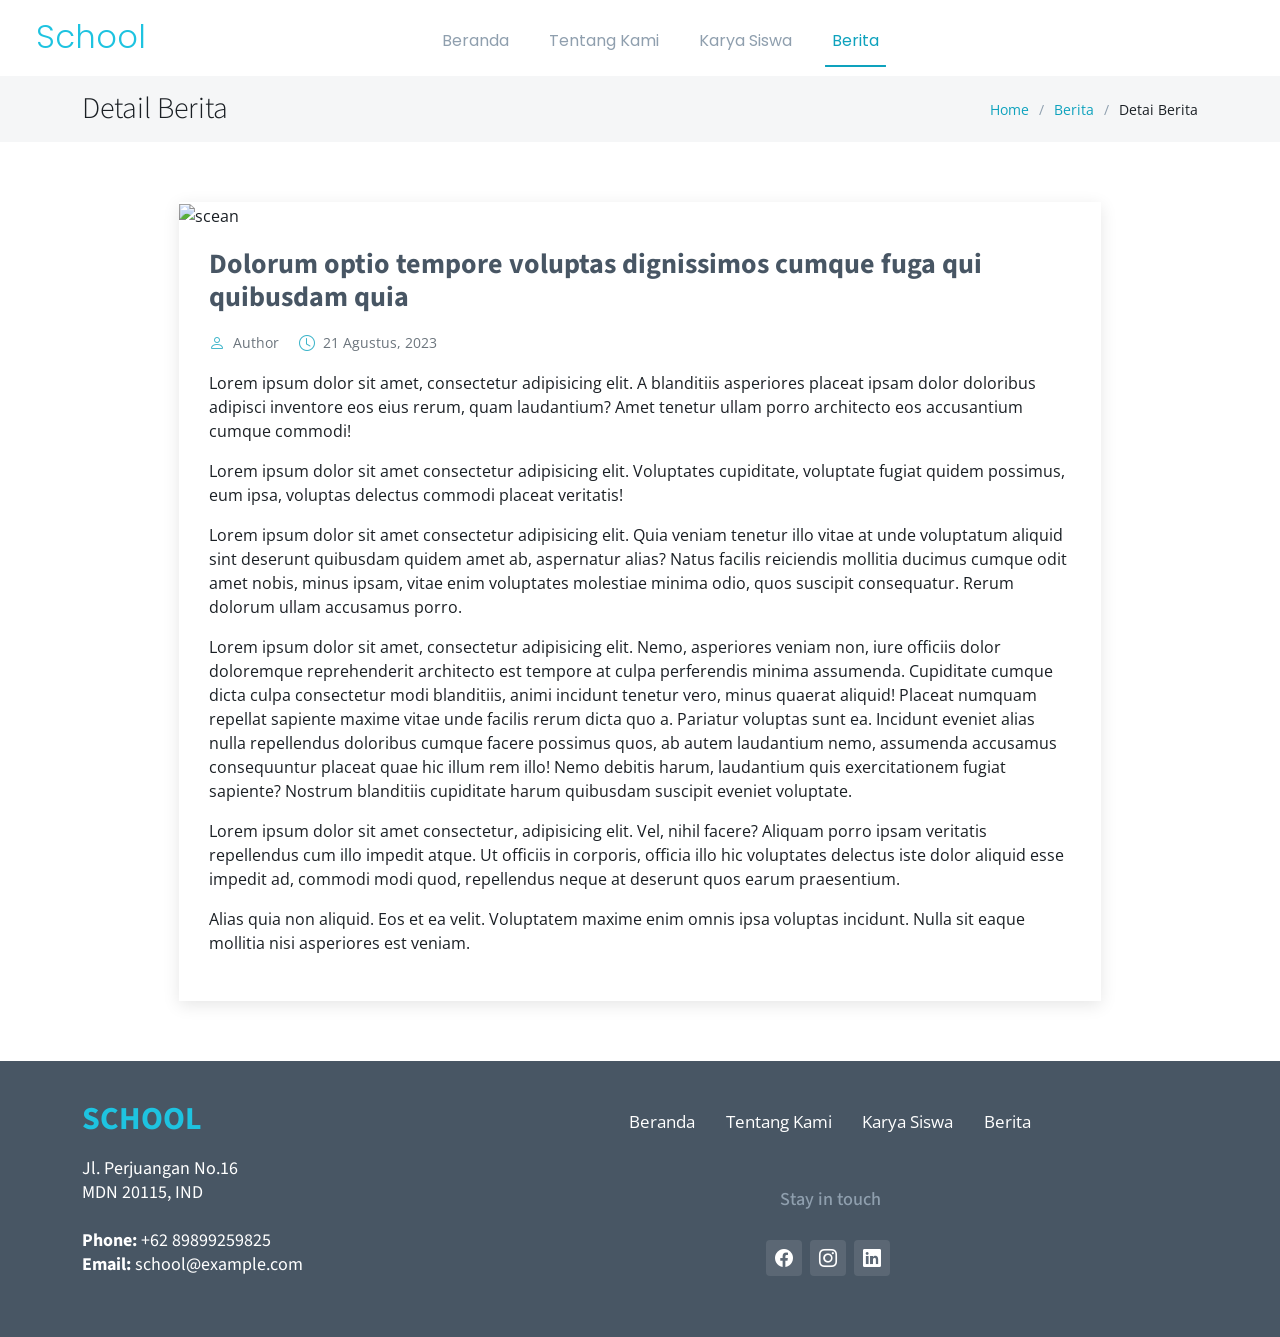
==== commit c2c635a6: "Done: Fix Error Slide Pada Menu Karya Siswa" ====
--- a/berita-detail.html
+++ b/berita-detail.html
@@ -41,7 +41,7 @@
       <nav id="navbar" class="navbar">
         <ul>
 
-          <li><a href="index.html">Home</a></li>
+          <li><a href="index.html">Beranda</a></li>
 
           <li><a class="nav-link scrollto" href="index.html#tentang-kami">Tentang Kami</a></li>
           <li><a class="nav-link scrollto" href="index.html#karya-siswa">Karya Siswa</a></li>
@@ -163,10 +163,10 @@
           </div>
           <div class="col-lg-8 text-center">
             <ul class="list-unstyled nav-links mb-4">
-              <li><a href="#">Home</a></li>
-              <li><a href="#">Tentang Kami</a></li>
-              <li><a href="#">Karya Siswa</a></li>
-              <li><a href="#">Berita</a></li>
+              <li><a href="index.html">Beranda</a></li>
+              <li><a href="index.html#tentang-kami">Tentang Kami</a></li>
+              <li><a href="index.html#karya-siswa">Karya Siswa</a></li>
+              <li><a href="berita.html">Berita</a></li>
             </ul>
             <div class="sit">
               <h4>Stay in touch</h4>
--- a/assets/css/main.css
+++ b/assets/css/main.css
@@ -263,7 +263,7 @@
   }
 
   .navbar ul {
-    margin: 0;
+    margin: 0 3em 0 0;
     padding: 0;
     display: flex;
     list-style: none;
@@ -1683,7 +1683,7 @@
 .karya-siswa .karya-siswa-item .karya-siswa-info .preview-link,
 .karya-siswa .karya-siswa-item .karya-siswa-info .details-link {
   position: absolute;
-  right: 50px;
+  right: 15px;
   font-size: 24px;
   top: calc(50% - 14px);
   color: rgba(var(--color-white-rgb), 0.7);
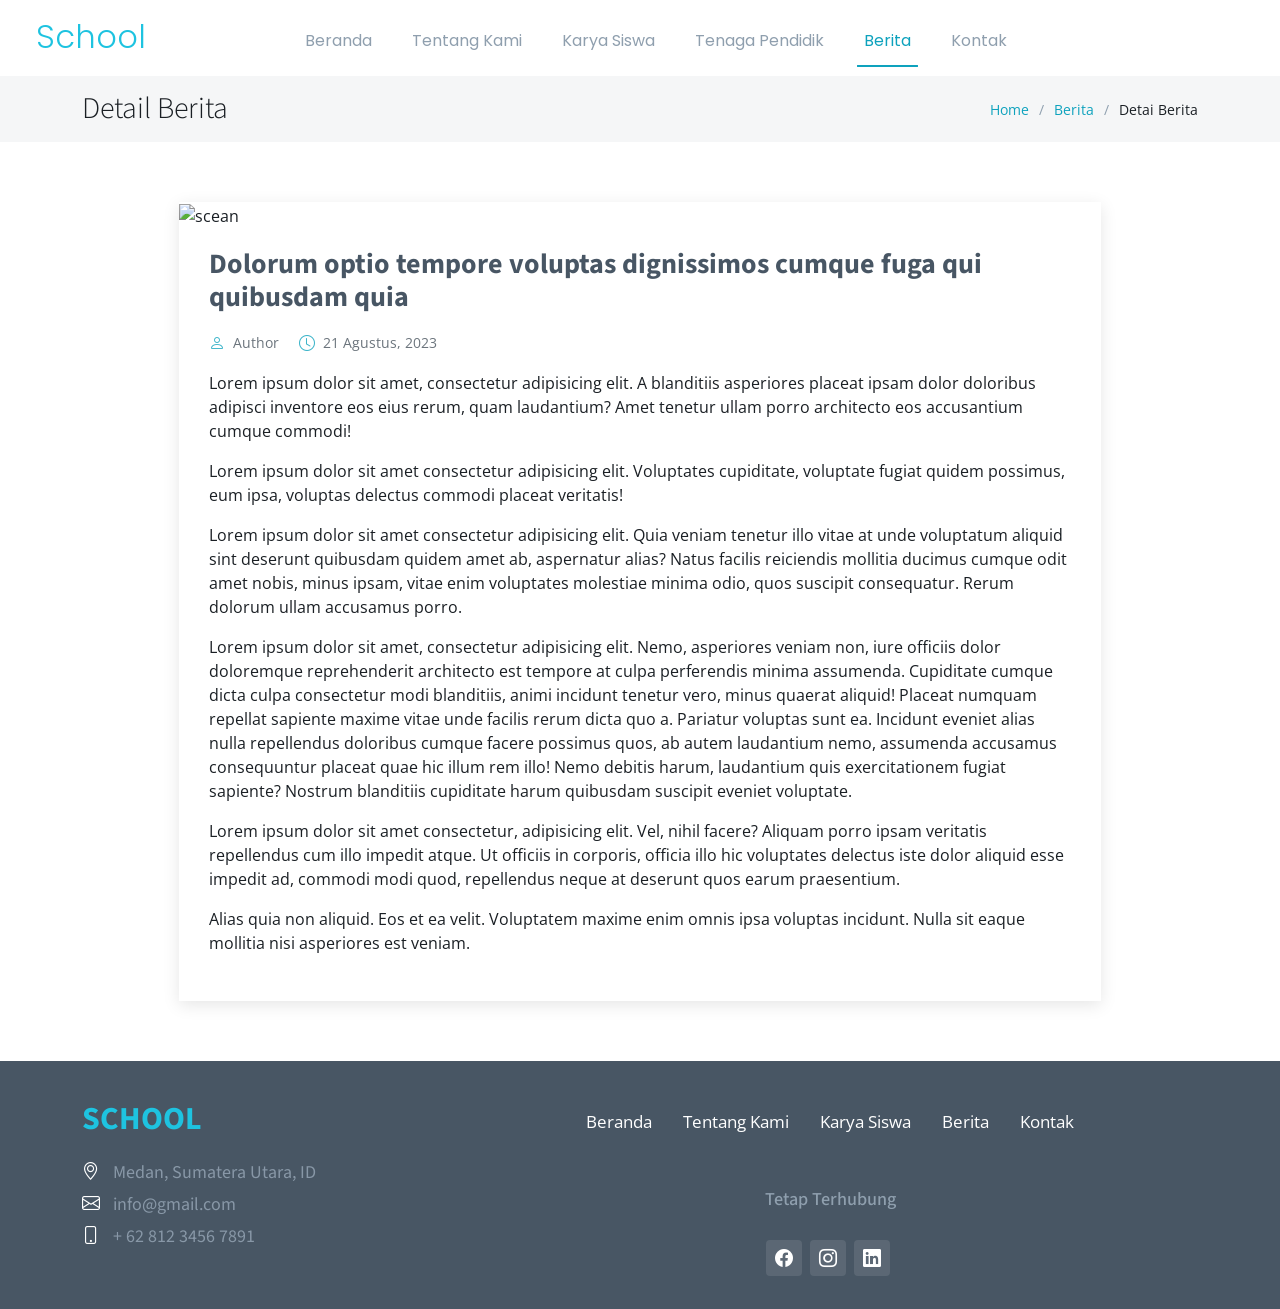
==== commit 36e80d07: "Tambah Halaman Tenaga Pendidik Dan Kontak" ====
--- a/berita-detail.html
+++ b/berita-detail.html
@@ -45,7 +45,9 @@
 
           <li><a class="nav-link scrollto" href="index.html#tentang-kami">Tentang Kami</a></li>
           <li><a class="nav-link scrollto" href="index.html#karya-siswa">Karya Siswa</a></li>
+          <li><a class="nav-link scrollto" href="tenaga-pendidik.html">Tenaga Pendidik</a></li>
           <li><a class="nav-link active" href="berita.html">Berita</a></li>
+          <li><a class="nav-link scrollto" href="index.html#kontak">Kontak</a></li>
           </li>
         </ul>
         <i class="bi bi-list mobile-nav-toggle d-none"></i>
@@ -153,23 +155,23 @@
           <div class="col-lg-4 col-md-6">
             <div class="footer-info">
               <h3>School</h3>
-              <p>
-                Jl. Perjuangan No.16 <br>
-                MDN 20115, IND<br><br>
-                <strong>Phone:</strong> +62 89899259825<br>
-                <strong>Email:</strong> school@example.com<br>
-              </p>
+              <div class="mt-4">
+                <p class="my-2"><i class='bi bi-geo-alt '></i> Medan, Sumatera Utara, ID</p>
+                <p class="my-2"><i class="bi bi-envelope"></i> info@gmail.com</p>
+                <p class="my-2"><i class="bi bi-phone"></i> + 62 812 3456 7891</p>
+              </div>
             </div>
           </div>
           <div class="col-lg-8 text-center">
             <ul class="list-unstyled nav-links mb-4">
-              <li><a href="index.html">Beranda</a></li>
+              <li><a href="#">Beranda</a></li>
               <li><a href="index.html#tentang-kami">Tentang Kami</a></li>
               <li><a href="index.html#karya-siswa">Karya Siswa</a></li>
               <li><a href="berita.html">Berita</a></li>
+              <li><a href="index.html#kontak">Kontak</a></li>
             </ul>
             <div class="sit">
-              <h4>Stay in touch</h4>
+              <h4>Tetap Terhubung</h4>
             </div>
             <div class="social-links mb-3 mb-lg-0 text-center">
               <a href="#" class="facebook"><i class="bi bi-facebook"></i></a>
--- a/assets/css/main.css
+++ b/assets/css/main.css
@@ -70,7 +70,7 @@
 }
 
 /*--------------------------------------------------------------
-# Sections & Section Header
+# Sections & Header
 --------------------------------------------------------------*/
 section {
   padding: 60px 0;
@@ -263,7 +263,7 @@
   }
 
   .navbar ul {
-    margin: 0 3em 0 0;
+    margin: 0 3.5em 0 0;
     padding: 0;
     display: flex;
     list-style: none;
@@ -505,7 +505,7 @@
 
   .mobile-nav-toggle {
     display: block !important;
-    color: var(--color-secondary);
+    color: var(--color-secondary-light);
     font-size: 28px;
     cursor: pointer;
     line-height: 0;
@@ -552,6 +552,9 @@
   padding: 120px 0 60px;
 }
 
+.hero-fullscreen .carousel-item {
+  overflow: hidden;
+}
 
 .hero-fullscreen:before {
   content: "";
@@ -1716,7 +1719,7 @@
 }
 
 /*--------------------------------------------------------------
-# Recent berita Posts
+# Recent Berita Posts
 --------------------------------------------------------------*/
 .recent-berita-posts .post-box {
   transition: 0.3s;
@@ -1811,6 +1814,22 @@
   background: rgba(var(--color-primary-rgb), 0.85);
 }
 
+@media (max-width: 767px) {
+  .recent-berita-posts .post-box {
+    margin: 3.5em 0 0 0;
+  }
+
+  .hero-fullscreen h2 {
+    font-weight: 500;
+    text-align: center;
+    margin: 0.3em;
+  }
+
+  .hero-fullscreen p {
+    text-align: center;
+  }
+}
+
 /*--------------------------------------------------------------
 # Karya Siswa Details
 --------------------------------------------------------------*/
@@ -1874,6 +1893,89 @@
 
 .karya-siswa-details .karya-siswa-description p {
   padding: 0;
+}
+
+/*--------------------------------------------------------------
+# Tenaga Pendidik
+--------------------------------------------------------------*/
+.tenaga-pendidik .member .member-img {
+  border-radius: 8px;
+  overflow: hidden;
+}
+
+.tenaga-pendidik .member .social {
+  position: absolute;
+  left: 0;
+  top: -18px;
+  right: 0;
+  opacity: 0;
+  transition: ease-in-out 0.3s;
+  display: flex;
+  align-items: center;
+  justify-content: center;
+}
+
+.tenaga-pendidik .member .social a {
+  transition: color 0.3s;
+  color: var(--color-white);
+  background: var(--color-primary);
+  margin: 0 5px;
+  display: inline-flex;
+  align-items: center;
+  justify-content: center;
+  width: 36px;
+  height: 36px;
+  border-radius: 50%;
+  transition: 0.3s;
+}
+
+.tenaga-pendidik .member .social a i {
+  line-height: 0;
+  font-size: 16px;
+}
+
+.tenaga-pendidik .member .social a:hover {
+  background: var(--color-primary-light);
+}
+
+.tenaga-pendidik .member .social i {
+  font-size: 18px;
+  margin: 0 2px;
+}
+
+.tenaga-pendidik .member .member-info {
+  padding: 30px 15px;
+  text-align: center;
+  box-shadow: 0px 2px 15px rgba(var(--color-black-rgb), 0.1);
+  background: var(--color-white);
+  margin: -50px 20px 0 20px;
+  position: relative;
+  border-radius: 8px;
+}
+
+.tenaga-pendidik .member .member-info h4 {
+  font-weight: 400;
+  margin-bottom: 5px;
+  font-size: 24px;
+  color: var(--color-secondary);
+}
+
+.tenaga-pendidik .member .member-info span {
+  display: block;
+  font-size: 16px;
+  font-weight: 400;
+  color: var(--color-gray);
+}
+
+.tenaga-pendidik .member .member-info p {
+  font-style: italic;
+  font-size: 14px;
+  line-height: 26px;
+  color: var(--color-gray);
+}
+
+.tenaga-pendidik .member:hover .social {
+  opacity: 1;
 }
 
 /*--------------------------------------------------------------
@@ -2161,7 +2263,7 @@
 }
 
 /*--------------------------------------------------------------
-# berita Sidebar
+# Berita Sidebar
 --------------------------------------------------------------*/
 .berita .sidebar {
   padding: 30px;
@@ -2317,118 +2419,7 @@
 }
 
 /*--------------------------------------------------------------
-# berita Comments
---------------------------------------------------------------*/
-.berita .comments {
-  margin-top: 30px;
-}
-
-.berita .comments .comments-count {
-  font-weight: bold;
-}
-
-.berita .comments .comment {
-  margin-top: 30px;
-  position: relative;
-}
-
-.berita .comments .comment .comment-img {
-  margin-right: 14px;
-}
-
-.berita .comments .comment .comment-img img {
-  width: 60px;
-}
-
-.berita .comments .comment h5 {
-  font-size: 16px;
-  margin-bottom: 2px;
-}
-
-.berita .comments .comment h5 a {
-  font-weight: bold;
-  color: var(--color-default);
-  transition: 0.3s;
-}
-
-.berita .comments .comment h5 a:hover {
-  color: var(--color-primary);
-}
-
-.berita .comments .comment h5 .reply {
-  padding-left: 10px;
-  color: var(--color-secondary);
-}
-
-.berita .comments .comment h5 .reply i {
-  font-size: 20px;
-}
-
-.berita .comments .comment time {
-  display: block;
-  font-size: 14px;
-  color: rgba(var(--color-secondary-rgb), 0.8);
-  margin-bottom: 5px;
-}
-
-.berita .comments .comment.comment-reply {
-  padding-left: 40px;
-}
-
-.berita .comments .reply-form {
-  margin-top: 30px;
-  padding: 30px;
-  box-shadow: 0 4px 16px rgba(var(--color-black-rgb), 0.1);
-}
-
-.berita .comments .reply-form h4 {
-  font-weight: bold;
-  font-size: 22px;
-}
-
-.berita .comments .reply-form p {
-  font-size: 14px;
-}
-
-.berita .comments .reply-form input {
-  border-radius: 4px;
-  padding: 10px 10px;
-  font-size: 14px;
-}
-
-.berita .comments .reply-form input:focus {
-  box-shadow: none;
-  border-color: rgba(var(--color-primary-rgb), 0.8);
-}
-
-.berita .comments .reply-form textarea {
-  border-radius: 4px;
-  padding: 10px 10px;
-  font-size: 14px;
-}
-
-.berita .comments .reply-form textarea:focus {
-  box-shadow: none;
-  border-color: rgba(var(--color-primary-rgb), 0.8);
-}
-
-.berita .comments .reply-form .form-group {
-  margin-bottom: 25px;
-}
-
-.berita .comments .reply-form .btn-primary {
-  border-radius: 4px;
-  padding: 10px 20px;
-  border: 0;
-  background-color: var(--color-secondary);
-}
-
-.berita .comments .reply-form .btn-primary:hover {
-  background-color: rgba(var(--color-secondary-rgb), 0.8);
-}
-
-/*--------------------------------------------------------------
-# berita Home Pagination
+# Berita Pagination
 --------------------------------------------------------------*/
 .berita .berita-pagination {
   margin-top: 30px;
@@ -2463,6 +2454,158 @@
 .berita .berita-pagination li.active a,
 .berita .berita-pagination li:hover a {
   color: var(--color-white);
+}
+
+
+/*--------------------------------------------------------------
+# Kontak
+--------------------------------------------------------------*/
+.kontak .map {
+  margin-bottom: 40px;
+}
+
+.kontak .map iframe {
+  border: 0;
+  width: 100%;
+  height: 400px;
+}
+
+.kontak .info {
+  padding: 40px;
+  box-shadow: 0px 2px 15px rgba(var(--color-black-rgb), 0.1);
+  overflow: hidden;
+}
+
+.kontak .info h3 {
+  font-weight: 600;
+  font-size: 24px;
+  margin-bottom: 2em;
+}
+
+.kontak .info-item+.info-item {
+  padding-top: 20px;
+  margin-top: 20px;
+  border-top: 1px solid rgba(var(--color-secondary-rgb), 0.15);
+}
+
+.kontak .info-item i {
+  font-size: 24px;
+  color: var(--color-primary);
+  transition: all 0.3s ease-in-out;
+  margin-right: 20px;
+}
+
+.kontak .info-item h4 {
+  padding: 0;
+  font-size: 18px;
+  font-weight: 600;
+  margin-bottom: 5px;
+  color: var(--color-secondary);
+}
+
+.kontak .info-item p {
+  padding: 0;
+  margin-bottom: 0;
+  font-size: 14px;
+  color: var(--color-secondary-light);
+}
+
+.kontak .php-email-form {
+  width: 100%;
+  background: var(--color-white);
+}
+
+.kontak .php-email-form .form-group {
+  padding-bottom: 8px;
+}
+
+.kontak .php-email-form .error-message {
+  display: none;
+  color: var(--color-white);
+  background: var(--color-red);
+  text-align: left;
+  padding: 15px;
+  font-weight: 600;
+}
+
+.kontak .php-email-form .error-message br+br {
+  margin-top: 25px;
+}
+
+.kontak .php-email-form .sent-message {
+  display: none;
+  color: var(--color-white);
+  background: var(--color-green);
+  text-align: center;
+  padding: 15px;
+  font-weight: 600;
+}
+
+.kontak .php-email-form .loading {
+  display: none;
+  background: var(--color-white);
+  text-align: center;
+  padding: 15px;
+}
+
+.kontak .php-email-form .loading:before {
+  content: "";
+  display: inline-block;
+  border-radius: 50%;
+  width: 24px;
+  height: 24px;
+  margin: 0 10px -6px 0;
+  border: 3px solid var(--color-green);
+  border-top-color: var(--color-white);
+  animation: animate-loading 1s linear infinite;
+}
+
+.kontak .php-email-form input[type=text],
+.kontak .php-email-form input[type=email],
+.kontak .php-email-form textarea {
+  border-radius: 0px;
+  box-shadow: none;
+  font-size: 14px;
+}
+
+.kontak .php-email-form input[type=text]:focus,
+.kontak .php-email-form input[type=email]:focus,
+.kontak .php-email-form textarea:focus {
+  border-color: var(--color-secondary-light);
+}
+
+.kontak .php-email-form input[type=text],
+.kontak .php-email-form input[type=email] {
+  height: 48px;
+  padding: 10px 15px;
+}
+
+.kontak .php-email-form textarea {
+  padding: 10px 12px;
+  height: 290px;
+}
+
+.kontak .php-email-form button[type=submit] {
+  background: var(--color-primary);
+  border: 0;
+  padding: 13px 50px;
+  color: var(--color-white);
+  transition: 0.4s;
+  border-radius: 0;
+}
+
+.kontak .php-email-form button[type=submit]:hover {
+  background: rgba(var(--color-primary-rgb), 0.85);
+}
+
+@keyframes animate-loading {
+  0% {
+    transform: rotate(0deg);
+  }
+
+  100% {
+    transform: rotate(360deg);
+  }
 }
 
 /*--------------------------------------------------------------
@@ -2502,9 +2645,13 @@
   line-height: 24px;
   margin-bottom: 0;
   font-family: var(--font-primary);
-  color: var(--color-white);
-}
-
+  color: rgba(var(--color-secondary-light-rgb), 0.9);
+}
+
+.footer .footer-content .footer-info i {
+  color: var(--color-white);
+  margin: 0 0.5em 0 0;
+}
 
 .footer .footer-content .footer-links {
   margin-bottom: 30px;
